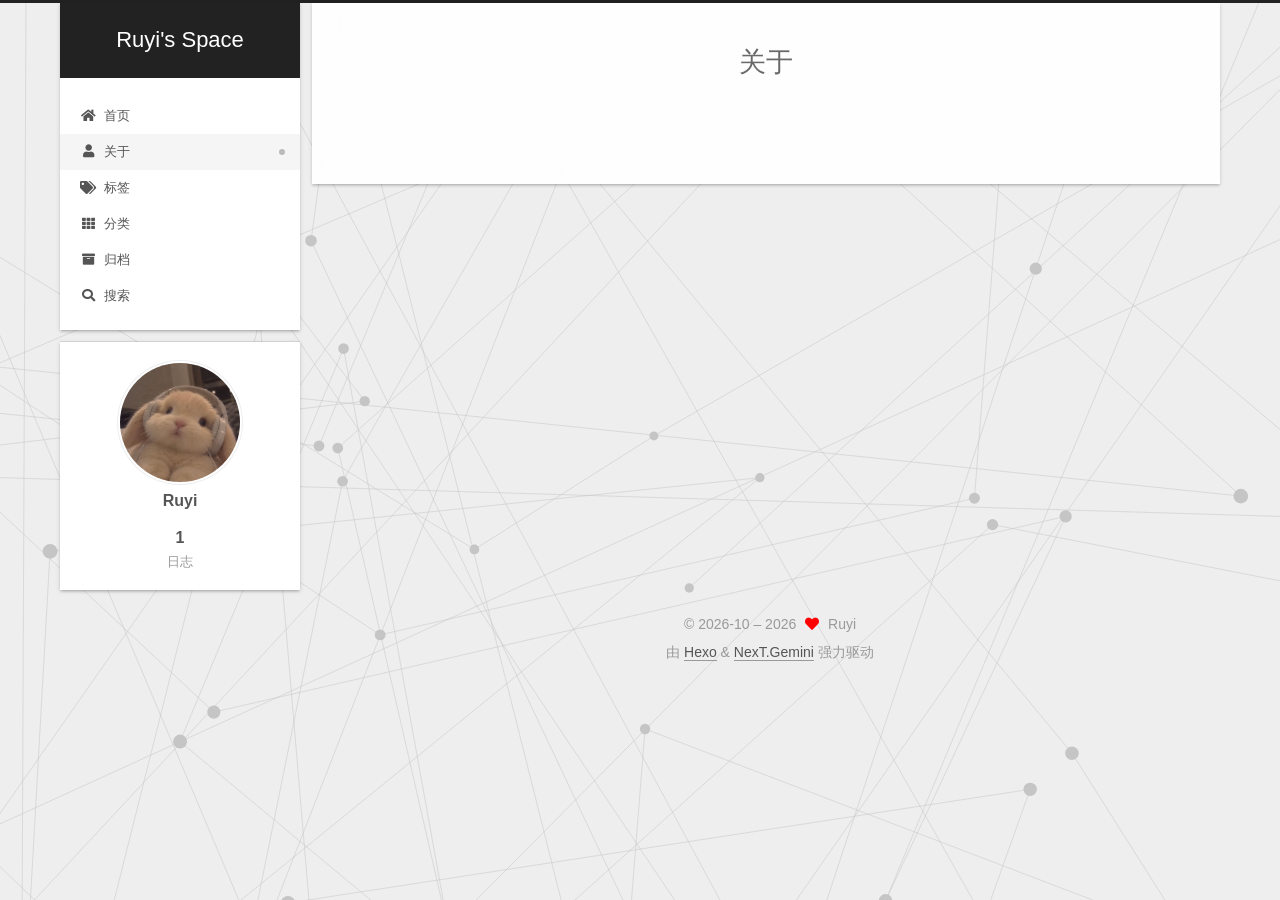
==== about/index.html @ 757ef72c "Site updated: 2026-10-14 17:31:17" ====
<!DOCTYPE html>
<html lang="zh-CN">
<head>
  <meta charset="UTF-8">
<meta name="viewport" content="width=device-width, initial-scale=1, maximum-scale=2">
<meta name="theme-color" content="#222">
<meta name="generator" content="Hexo 8.1.2">
  <link rel="apple-touch-icon" sizes="180x180" href="/images/apple-touch-icon-next.png">
  <link rel="icon" type="image/png" sizes="32x32" href="/images/favicon-32x32.png">
  <link rel="icon" type="image/png" sizes="16x16" href="/images/favicon-16x16.png">
  <link rel="mask-icon" href="/images/logo.svg" color="#222">

<link rel="stylesheet" href="/css/main.css">


<link rel="stylesheet" href="/lib/font-awesome/css/all.min.css">

<script id="hexo-configurations">
    var NexT = window.NexT || {};
    var CONFIG = {"hostname":"example.com","root":"/","scheme":"Gemini","version":"7.8.0","exturl":false,"sidebar":{"position":"left","display":"post","padding":18,"offset":12,"onmobile":false},"copycode":{"enable":false,"show_result":false,"style":null},"back2top":{"enable":true,"sidebar":false,"scrollpercent":false},"bookmark":{"enable":false,"color":"#222","save":"auto"},"fancybox":false,"mediumzoom":false,"lazyload":false,"pangu":false,"comments":{"style":"tabs","active":null,"storage":true,"lazyload":false,"nav":null},"algolia":{"hits":{"per_page":10},"labels":{"input_placeholder":"Search for Posts","hits_empty":"We didn't find any results for the search: ${query}","hits_stats":"${hits} results found in ${time} ms"}},"localsearch":{"enable":true,"trigger":"manual","top_n_per_article":1,"unescape":false,"preload":false},"motion":{"enable":true,"async":false,"transition":{"post_block":"fadeIn","post_header":"slideDownIn","post_body":"slideDownIn","coll_header":"slideLeftIn","sidebar":"slideUpIn"}},"path":"search.xml"};
  </script>

  <meta property="og:type" content="website">
<meta property="og:title" content="关于">
<meta property="og:url" content="http://example.com/about/index.html">
<meta property="og:site_name" content="Ruyi&#39;s Space">
<meta property="og:locale" content="zh_CN">
<meta property="article:published_time" content="2026-10-14T08:09:38.000Z">
<meta property="article:modified_time" content="2026-10-14T08:11:17.916Z">
<meta property="article:author" content="Ruyi">
<meta name="twitter:card" content="summary">

<link rel="canonical" href="http://example.com/about/">


<script id="page-configurations">
  // https://hexo.io/docs/variables.html
  CONFIG.page = {
    sidebar: "",
    isHome : false,
    isPost : false,
    lang   : 'zh-CN'
  };
</script>

  <title>关于 | Ruyi's Space
</title>
  






  <noscript>
  <style>
  .use-motion .brand,
  .use-motion .menu-item,
  .sidebar-inner,
  .use-motion .post-block,
  .use-motion .pagination,
  .use-motion .comments,
  .use-motion .post-header,
  .use-motion .post-body,
  .use-motion .collection-header { opacity: initial; }

  .use-motion .site-title,
  .use-motion .site-subtitle {
    opacity: initial;
    top: initial;
  }

  .use-motion .logo-line-before i { left: initial; }
  .use-motion .logo-line-after i { right: initial; }
  </style>
</noscript>

</head>

<body itemscope itemtype="http://schema.org/WebPage">
  <div class="container use-motion">
    <div class="headband"></div>

    <header class="header" itemscope itemtype="http://schema.org/WPHeader">
      <div class="header-inner"><div class="site-brand-container">
  <div class="site-nav-toggle">
    <div class="toggle" aria-label="切换导航栏">
      <span class="toggle-line toggle-line-first"></span>
      <span class="toggle-line toggle-line-middle"></span>
      <span class="toggle-line toggle-line-last"></span>
    </div>
  </div>

  <div class="site-meta">

    <a href="/" class="brand" rel="start">
      <span class="logo-line-before"><i></i></span>
      <h1 class="site-title">Ruyi's Space</h1>
      <span class="logo-line-after"><i></i></span>
    </a>
  </div>

  <div class="site-nav-right">
    <div class="toggle popup-trigger">
        <i class="fa fa-search fa-fw fa-lg"></i>
    </div>
  </div>
</div>




<nav class="site-nav">
  <ul id="menu" class="main-menu menu">
        <li class="menu-item menu-item-home">

    <a href="/" rel="section"><i class="fa fa-home fa-fw"></i>首页</a>

  </li>
        <li class="menu-item menu-item-about">

    <a href="/about/" rel="section"><i class="fa fa-user fa-fw"></i>关于</a>

  </li>
        <li class="menu-item menu-item-tags">

    <a href="/tags/" rel="section"><i class="fa fa-tags fa-fw"></i>标签</a>

  </li>
        <li class="menu-item menu-item-categories">

    <a href="/categories/" rel="section"><i class="fa fa-th fa-fw"></i>分类</a>

  </li>
        <li class="menu-item menu-item-archives">

    <a href="/archives/" rel="section"><i class="fa fa-archive fa-fw"></i>归档</a>

  </li>
      <li class="menu-item menu-item-search">
        <a role="button" class="popup-trigger"><i class="fa fa-search fa-fw"></i>搜索
        </a>
      </li>
  </ul>
</nav>



  <div class="search-pop-overlay">
    <div class="popup search-popup">
        <div class="search-header">
  <span class="search-icon">
    <i class="fa fa-search"></i>
  </span>
  <div class="search-input-container">
    <input autocomplete="off" autocapitalize="off"
           placeholder="搜索..." spellcheck="false"
           type="search" class="search-input">
  </div>
  <span class="popup-btn-close">
    <i class="fa fa-times-circle"></i>
  </span>
</div>
<div id="search-result">
  <div id="no-result">
    <i class="fa fa-spinner fa-pulse fa-5x fa-fw"></i>
  </div>
</div>

    </div>
  </div>

</div>
    </header>

    
  <div class="back-to-top">
    <i class="fa fa-arrow-up"></i>
    <span>0%</span>
  </div>


    <main class="main">
      <div class="main-inner">
        <div class="content-wrap">
          
  
  

          <div class="content page posts-expand">
            

    
    
    
    <div class="post-block" lang="zh-CN">
      <header class="post-header">

<h1 class="post-title" itemprop="name headline">关于
</h1>

<div class="post-meta">
  

</div>

</header>

      
      
      
      <div class="post-body">
          
      </div>
      
      
      
    </div>
    

    
    
    


          </div>
          

<script>
  window.addEventListener('tabs:register', () => {
    let { activeClass } = CONFIG.comments;
    if (CONFIG.comments.storage) {
      activeClass = localStorage.getItem('comments_active') || activeClass;
    }
    if (activeClass) {
      let activeTab = document.querySelector(`a[href="#comment-${activeClass}"]`);
      if (activeTab) {
        activeTab.click();
      }
    }
  });
  if (CONFIG.comments.storage) {
    window.addEventListener('tabs:click', event => {
      if (!event.target.matches('.tabs-comment .tab-content .tab-pane')) return;
      let commentClass = event.target.classList[1];
      localStorage.setItem('comments_active', commentClass);
    });
  }
</script>

        </div>
          
  
  <div class="toggle sidebar-toggle">
    <span class="toggle-line toggle-line-first"></span>
    <span class="toggle-line toggle-line-middle"></span>
    <span class="toggle-line toggle-line-last"></span>
  </div>

  <aside class="sidebar">
    <div class="sidebar-inner">

      <ul class="sidebar-nav motion-element">
        <li class="sidebar-nav-toc">
          文章目录
        </li>
        <li class="sidebar-nav-overview">
          站点概览
        </li>
      </ul>

      <!--noindex-->
      <div class="post-toc-wrap sidebar-panel">
      </div>
      <!--/noindex-->

      <div class="site-overview-wrap sidebar-panel">
        <div class="site-author motion-element" itemprop="author" itemscope itemtype="http://schema.org/Person">
    <img class="site-author-image" itemprop="image" alt="Ruyi"
      src="/images/avatar.png">
  <p class="site-author-name" itemprop="name">Ruyi</p>
  <div class="site-description" itemprop="description"></div>
</div>
<div class="site-state-wrap motion-element">
  <nav class="site-state">
      <div class="site-state-item site-state-posts">
          <a href="/archives/">
        
          <span class="site-state-item-count">1</span>
          <span class="site-state-item-name">日志</span>
        </a>
      </div>
  </nav>
</div>



      </div>

    </div>
  </aside>
  <div id="sidebar-dimmer"></div>


      </div>
    </main>

    <footer class="footer">
      <div class="footer-inner">
        

        

<div class="copyright">
  
  &copy; 2026-10 – 
  <span itemprop="copyrightYear">2026</span>
  <span class="with-love">
    <i class="fa fa-heart"></i>
  </span>
  <span class="author" itemprop="copyrightHolder">Ruyi</span>
</div>
  <div class="powered-by">由 <a href="https://hexo.io/" class="theme-link" rel="noopener" target="_blank">Hexo</a> & <a href="https://theme-next.org/" class="theme-link" rel="noopener" target="_blank">NexT.Gemini</a> 强力驱动
  </div>

        








      </div>
    </footer>
  </div>

  
  <script src="/lib/anime.min.js"></script>
  <script src="/lib/velocity/velocity.min.js"></script>
  <script src="/lib/velocity/velocity.ui.min.js"></script>

<script src="/js/utils.js"></script>

<script src="/js/motion.js"></script>


<script src="/js/schemes/pisces.js"></script>


<script src="/js/next-boot.js"></script>


  <script defer src="/lib/three/three.min.js"></script>
    <script defer src="/lib/three/canvas_lines.min.js"></script>


  




  
<script src="/js/local-search.js"></script>













  

  

</body>
</html>
---- css/main.css ----
:root {
  --body-bg-color: #eee;
  --content-bg-color: #fff;
  --card-bg-color: #f5f5f5;
  --text-color: #555;
  --blockquote-color: #666;
  --link-color: #555;
  --link-hover-color: #222;
  --brand-color: #fff;
  --brand-hover-color: #fff;
  --table-row-odd-bg-color: #f9f9f9;
  --table-row-hover-bg-color: #f5f5f5;
  --menu-item-bg-color: #f5f5f5;
  --btn-default-bg: #fff;
  --btn-default-color: #555;
  --btn-default-border-color: #555;
  --btn-default-hover-bg: #222;
  --btn-default-hover-color: #fff;
  --btn-default-hover-border-color: #222;
}
html {
  line-height: 1.15; /* 1 */
  -webkit-text-size-adjust: 100%; /* 2 */
}
body {
  margin: 0;
}
main {
  display: block;
}
h1 {
  font-size: 2em;
  margin: 0.67em 0;
}
hr {
  box-sizing: content-box; /* 1 */
  height: 0; /* 1 */
  overflow: visible; /* 2 */
}
pre {
  font-family: monospace, monospace; /* 1 */
  font-size: 1em; /* 2 */
}
a {
  background: transparent;
}
abbr[title] {
  border-bottom: none; /* 1 */
  text-decoration: underline; /* 2 */
  text-decoration: underline dotted; /* 2 */
}
b,
strong {
  font-weight: bolder;
}
code,
kbd,
samp {
  font-family: monospace, monospace; /* 1 */
  font-size: 1em; /* 2 */
}
small {
  font-size: 80%;
}
sub,
sup {
  font-size: 75%;
  line-height: 0;
  position: relative;
  vertical-align: baseline;
}
sub {
  bottom: -0.25em;
}
sup {
  top: -0.5em;
}
img {
  border-style: none;
}
button,
input,
optgroup,
select,
textarea {
  font-family: inherit; /* 1 */
  font-size: 100%; /* 1 */
  line-height: 1.15; /* 1 */
  margin: 0; /* 2 */
}
button,
input {
/* 1 */
  overflow: visible;
}
button,
select {
/* 1 */
  text-transform: none;
}
button,
[type='button'],
[type='reset'],
[type='submit'] {
  -webkit-appearance: button;
}
button::-moz-focus-inner,
[type='button']::-moz-focus-inner,
[type='reset']::-moz-focus-inner,
[type='submit']::-moz-focus-inner {
  border-style: none;
  padding: 0;
}
button:-moz-focusring,
[type='button']:-moz-focusring,
[type='reset']:-moz-focusring,
[type='submit']:-moz-focusring {
  outline: 1px dotted ButtonText;
}
fieldset {
  padding: 0.35em 0.75em 0.625em;
}
legend {
  box-sizing: border-box; /* 1 */
  color: inherit; /* 2 */
  display: table; /* 1 */
  max-width: 100%; /* 1 */
  padding: 0; /* 3 */
  white-space: normal; /* 1 */
}
progress {
  vertical-align: baseline;
}
textarea {
  overflow: auto;
}
[type='checkbox'],
[type='radio'] {
  box-sizing: border-box; /* 1 */
  padding: 0; /* 2 */
}
[type='number']::-webkit-inner-spin-button,
[type='number']::-webkit-outer-spin-button {
  height: auto;
}
[type='search'] {
  outline-offset: -2px; /* 2 */
  -webkit-appearance: textfield; /* 1 */
}
[type='search']::-webkit-search-decoration {
  -webkit-appearance: none;
}
::-webkit-file-upload-button {
  font: inherit; /* 2 */
  -webkit-appearance: button; /* 1 */
}
details {
  display: block;
}
summary {
  display: list-item;
}
template {
  display: none;
}
[hidden] {
  display: none;
}
::selection {
  background: #262a30;
  color: #eee;
}
html,
body {
  height: 100%;
}
body {
  background: var(--body-bg-color);
  color: var(--text-color);
  font-family: 'Lato', "PingFang SC", "Microsoft YaHei", sans-serif;
  font-size: 1em;
  line-height: 2;
}
@media (max-width: 991px) {
  body {
    padding-left: 0 !important;
    padding-right: 0 !important;
  }
}
h1,
h2,
h3,
h4,
h5,
h6 {
  font-family: 'Lato', "PingFang SC", "Microsoft YaHei", sans-serif;
  font-weight: bold;
  line-height: 1.5;
  margin: 20px 0 15px;
}
h1 {
  font-size: 1.5em;
}
h2 {
  font-size: 1.375em;
}
h3 {
  font-size: 1.25em;
}
h4 {
  font-size: 1.125em;
}
h5 {
  font-size: 1em;
}
h6 {
  font-size: 0.875em;
}
p {
  margin: 0 0 20px 0;
}
a,
span.exturl {
  border-bottom: 1px solid #999;
  color: var(--link-color);
  outline: 0;
  text-decoration: none;
  overflow-wrap: break-word;
  word-wrap: break-word;
  cursor: pointer;
}
a:hover,
span.exturl:hover {
  border-bottom-color: var(--link-hover-color);
  color: var(--link-hover-color);
}
iframe,
img,
video {
  display: block;
  margin-left: auto;
  margin-right: auto;
  max-width: 100%;
}
hr {
  background-image: repeating-linear-gradient(-45deg, #ddd, #ddd 4px, transparent 4px, transparent 8px);
  border: 0;
  height: 3px;
  margin: 40px 0;
}
blockquote {
  border-left: 4px solid #ddd;
  color: var(--blockquote-color);
  margin: 0;
  padding: 0 15px;
}
blockquote cite::before {
  content: '-';
  padding: 0 5px;
}
dt {
  font-weight: bold;
}
dd {
  margin: 0;
  padding: 0;
}
kbd {
  background-color: #f5f5f5;
  background-image: linear-gradient(#eee, #fff, #eee);
  border: 1px solid #ccc;
  border-radius: 0.2em;
  box-shadow: 0.1em 0.1em 0.2em rgba(0,0,0,0.1);
  color: #555;
  font-family: inherit;
  padding: 0.1em 0.3em;
  white-space: nowrap;
}
.table-container {
  overflow: auto;
}
table {
  border-collapse: collapse;
  border-spacing: 0;
  font-size: 0.875em;
  margin: 0 0 20px 0;
  width: 100%;
}
tbody tr:nth-of-type(odd) {
  background: var(--table-row-odd-bg-color);
}
tbody tr:hover {
  background: var(--table-row-hover-bg-color);
}
caption,
th,
td {
  font-weight: normal;
  padding: 8px;
  vertical-align: middle;
}
th,
td {
  border: 1px solid #ddd;
  border-bottom: 3px solid #ddd;
}
th {
  font-weight: 700;
  padding-bottom: 10px;
}
td {
  border-bottom-width: 1px;
}
.btn {
  background: var(--btn-default-bg);
  border: 2px solid var(--btn-default-border-color);
  border-radius: 2px;
  color: var(--btn-default-color);
  display: inline-block;
  font-size: 0.875em;
  line-height: 2;
  padding: 0 20px;
  text-decoration: none;
  transition-property: background-color;
  transition-delay: 0s;
  transition-duration: 0.2s;
  transition-timing-function: ease-in-out;
}
.btn:hover {
  background: var(--btn-default-hover-bg);
  border-color: var(--btn-default-hover-border-color);
  color: var(--btn-default-hover-color);
}
.btn + .btn {
  margin: 0 0 8px 8px;
}
.btn .fa-fw {
  text-align: left;
  width: 1.285714285714286em;
}
.toggle {
  line-height: 0;
}
.toggle .toggle-line {
  background: #fff;
  display: inline-block;
  height: 2px;
  left: 0;
  position: relative;
  top: 0;
  transition: all 0.4s;
  vertical-align: top;
  width: 100%;
}
.toggle .toggle-line:not(:first-child) {
  margin-top: 3px;
}
.toggle.toggle-arrow .toggle-line-first {
  left: 50%;
  top: 2px;
  transform: rotate(45deg);
  width: 50%;
}
.toggle.toggle-arrow .toggle-line-middle {
  left: 2px;
  width: 90%;
}
.toggle.toggle-arrow .toggle-line-last {
  left: 50%;
  top: -2px;
  transform: rotate(-45deg);
  width: 50%;
}
.toggle.toggle-close .toggle-line-first {
  transform: rotate(-45deg);
  top: 5px;
}
.toggle.toggle-close .toggle-line-middle {
  opacity: 0;
}
.toggle.toggle-close .toggle-line-last {
  transform: rotate(45deg);
  top: -5px;
}
.highlight,
pre {
  background: #f7f7f7;
  color: #4d4d4c;
  line-height: 1.6;
  margin: 0 auto 20px;
}
pre,
code {
  font-family: consolas, Menlo, monospace, "PingFang SC", "Microsoft YaHei";
}
code {
  background: #eee;
  border-radius: 3px;
  color: #555;
  padding: 2px 4px;
  overflow-wrap: break-word;
  word-wrap: break-word;
}
.highlight *::selection {
  background: #d6d6d6;
}
.highlight pre {
  border: 0;
  margin: 0;
  padding: 10px 0;
}
.highlight table {
  border: 0;
  margin: 0;
  width: auto;
}
.highlight td {
  border: 0;
  padding: 0;
}
.highlight figcaption {
  background: #eff2f3;
  color: #4d4d4c;
  display: flex;
  font-size: 0.875em;
  justify-content: space-between;
  line-height: 1.2;
  padding: 0.5em;
}
.highlight figcaption a {
  color: #4d4d4c;
}
.highlight figcaption a:hover {
  border-bottom-color: #4d4d4c;
}
.highlight .gutter {
  -moz-user-select: none;
  -ms-user-select: none;
  -webkit-user-select: none;
  user-select: none;
}
.highlight .gutter pre {
  background: #eff2f3;
  color: #869194;
  padding-left: 10px;
  padding-right: 10px;
  text-align: right;
}
.highlight .code pre {
  background: #f7f7f7;
  padding-left: 10px;
  width: 100%;
}
.gist table {
  width: auto;
}
.gist table td {
  border: 0;
}
pre {
  overflow: auto;
  padding: 10px;
}
pre code {
  background: none;
  color: #4d4d4c;
  font-size: 0.875em;
  padding: 0;
  text-shadow: none;
}
pre .deletion {
  background: #fdd;
}
pre .addition {
  background: #dfd;
}
pre .meta {
  color: #eab700;
  -moz-user-select: none;
  -ms-user-select: none;
  -webkit-user-select: none;
  user-select: none;
}
pre .comment {
  color: #8e908c;
}
pre .variable,
pre .attribute,
pre .tag,
pre .name,
pre .regexp,
pre .ruby .constant,
pre .xml .tag .title,
pre .xml .pi,
pre .xml .doctype,
pre .html .doctype,
pre .css .id,
pre .css .class,
pre .css .pseudo {
  color: #c82829;
}
pre .number,
pre .preprocessor,
pre .built_in,
pre .builtin-name,
pre .literal,
pre .params,
pre .constant,
pre .command {
  color: #f5871f;
}
pre .ruby .class .title,
pre .css .rules .attribute,
pre .string,
pre .symbol,
pre .value,
pre .inheritance,
pre .header,
pre .ruby .symbol,
pre .xml .cdata,
pre .special,
pre .formula {
  color: #718c00;
}
pre .title,
pre .css .hexcolor {
  color: #3e999f;
}
pre .function,
pre .python .decorator,
pre .python .title,
pre .ruby .function .title,
pre .ruby .title .keyword,
pre .perl .sub,
pre .javascript .title,
pre .coffeescript .title {
  color: #4271ae;
}
pre .keyword,
pre .javascript .function {
  color: #8959a8;
}
.blockquote-center {
  border-left: none;
  margin: 40px 0;
  padding: 0;
  position: relative;
  text-align: center;
}
.blockquote-center .fa {
  display: block;
  opacity: 0.6;
  position: absolute;
  width: 100%;
}
.blockquote-center .fa-quote-left {
  border-top: 1px solid #ccc;
  text-align: left;
  top: -20px;
}
.blockquote-center .fa-quote-right {
  border-bottom: 1px solid #ccc;
  text-align: right;
  bottom: -20px;
}
.blockquote-center p,
.blockquote-center div {
  text-align: center;
}
.post-body .group-picture img {
  margin: 0 auto;
  padding: 0 3px;
}
.group-picture-row {
  margin-bottom: 6px;
  overflow: hidden;
}
.group-picture-column {
  float: left;
  margin-bottom: 10px;
}
.post-body .label {
  color: #555;
  display: inline;
  padding: 0 2px;
}
.post-body .label.default {
  background: #f0f0f0;
}
.post-body .label.primary {
  background: #efe6f7;
}
.post-body .label.info {
  background: #e5f2f8;
}
.post-body .label.success {
  background: #e7f4e9;
}
.post-body .label.warning {
  background: #fcf6e1;
}
.post-body .label.danger {
  background: #fae8eb;
}
.post-body .tabs {
  margin-bottom: 20px;
}
.post-body .tabs,
.tabs-comment {
  display: block;
  padding-top: 10px;
  position: relative;
}
.post-body .tabs ul.nav-tabs,
.tabs-comment ul.nav-tabs {
  display: flex;
  flex-wrap: wrap;
  margin: 0;
  margin-bottom: -1px;
  padding: 0;
}
@media (max-width: 413px) {
  .post-body .tabs ul.nav-tabs,
  .tabs-comment ul.nav-tabs {
    display: block;
    margin-bottom: 5px;
  }
}
.post-body .tabs ul.nav-tabs li.tab,
.tabs-comment ul.nav-tabs li.tab {
  border-bottom: 1px solid #ddd;
  border-left: 1px solid transparent;
  border-right: 1px solid transparent;
  border-top: 3px solid transparent;
  flex-grow: 1;
  list-style-type: none;
  border-radius: 0 0 0 0;
}
@media (max-width: 413px) {
  .post-body .tabs ul.nav-tabs li.tab,
  .tabs-comment ul.nav-tabs li.tab {
    border-bottom: 1px solid transparent;
    border-left: 3px solid transparent;
    border-right: 1px solid transparent;
    border-top: 1px solid transparent;
  }
}
@media (max-width: 413px) {
  .post-body .tabs ul.nav-tabs li.tab,
  .tabs-comment ul.nav-tabs li.tab {
    border-radius: 0;
  }
}
.post-body .tabs ul.nav-tabs li.tab a,
.tabs-comment ul.nav-tabs li.tab a {
  border-bottom: initial;
  display: block;
  line-height: 1.8;
  outline: 0;
  padding: 0.25em 0.75em;
  text-align: center;
  transition-delay: 0s;
  transition-duration: 0.2s;
  transition-timing-function: ease-out;
}
.post-body .tabs ul.nav-tabs li.tab a i,
.tabs-comment ul.nav-tabs li.tab a i {
  width: 1.285714285714286em;
}
.post-body .tabs ul.nav-tabs li.tab.active,
.tabs-comment ul.nav-tabs li.tab.active {
  border-bottom: 1px solid transparent;
  border-left: 1px solid #ddd;
  border-right: 1px solid #ddd;
  border-top: 3px solid #fc6423;
}
@media (max-width: 413px) {
  .post-body .tabs ul.nav-tabs li.tab.active,
  .tabs-comment ul.nav-tabs li.tab.active {
    border-bottom: 1px solid #ddd;
    border-left: 3px solid #fc6423;
    border-right: 1px solid #ddd;
    border-top: 1px solid #ddd;
  }
}
.post-body .tabs ul.nav-tabs li.tab.active a,
.tabs-comment ul.nav-tabs li.tab.active a {
  color: var(--link-color);
  cursor: default;
}
.post-body .tabs .tab-content .tab-pane,
.tabs-comment .tab-content .tab-pane {
  border: 1px solid #ddd;
  border-top: 0;
  padding: 20px 20px 0 20px;
  border-radius: 0;
}
.post-body .tabs .tab-content .tab-pane:not(.active),
.tabs-comment .tab-content .tab-pane:not(.active) {
  display: none;
}
.post-body .tabs .tab-content .tab-pane.active,
.tabs-comment .tab-content .tab-pane.active {
  display: block;
}
.post-body .tabs .tab-content .tab-pane.active:nth-of-type(1),
.tabs-comment .tab-content .tab-pane.active:nth-of-type(1) {
  border-radius: 0 0 0 0;
}
@media (max-width: 413px) {
  .post-body .tabs .tab-content .tab-pane.active:nth-of-type(1),
  .tabs-comment .tab-content .tab-pane.active:nth-of-type(1) {
    border-radius: 0;
  }
}
.post-body .note {
  border-radius: 3px;
  margin-bottom: 20px;
  padding: 1em;
  position: relative;
  border: 1px solid #eee;
  border-left-width: 5px;
}
.post-body .note h2,
.post-body .note h3,
.post-body .note h4,
.post-body .note h5,
.post-body .note h6 {
  margin-top: 0;
  border-bottom: initial;
  margin-bottom: 0;
  padding-top: 0;
}
.post-body .note p:first-child,
.post-body .note ul:first-child,
.post-body .note ol:first-child,
.post-body .note table:first-child,
.post-body .note pre:first-child,
.post-body .note blockquote:first-child,
.post-body .note img:first-child {
  margin-top: 0;
}
.post-body .note p:last-child,
.post-body .note ul:last-child,
.post-body .note ol:last-child,
.post-body .note table:last-child,
.post-body .note pre:last-child,
.post-body .note blockquote:last-child,
.post-body .note img:last-child {
  margin-bottom: 0;
}
.post-body .note.default {
  border-left-color: #777;
}
.post-body .note.default h2,
.post-body .note.default h3,
.post-body .note.default h4,
.post-body .note.default h5,
.post-body .note.default h6 {
  color: #777;
}
.post-body .note.primary {
  border-left-color: #6f42c1;
}
.post-body .note.primary h2,
.post-body .note.primary h3,
.post-body .note.primary h4,
.post-body .note.primary h5,
.post-body .note.primary h6 {
  color: #6f42c1;
}
.post-body .note.info {
  border-left-color: #428bca;
}
.post-body .note.info h2,
.post-body .note.info h3,
.post-body .note.info h4,
.post-body .note.info h5,
.post-body .note.info h6 {
  color: #428bca;
}
.post-body .note.success {
  border-left-color: #5cb85c;
}
.post-body .note.success h2,
.post-body .note.success h3,
.post-body .note.success h4,
.post-body .note.success h5,
.post-body .note.success h6 {
  color: #5cb85c;
}
.post-body .note.warning {
  border-left-color: #f0ad4e;
}
.post-body .note.warning h2,
.post-body .note.warning h3,
.post-body .note.warning h4,
.post-body .note.warning h5,
.post-body .note.warning h6 {
  color: #f0ad4e;
}
.post-body .note.danger {
  border-left-color: #d9534f;
}
.post-body .note.danger h2,
.post-body .note.danger h3,
.post-body .note.danger h4,
.post-body .note.danger h5,
.post-body .note.danger h6 {
  color: #d9534f;
}
.pagination .prev,
.pagination .next,
.pagination .page-number,
.pagination .space {
  display: inline-block;
  margin: 0 10px;
  padding: 0 11px;
  position: relative;
  top: -1px;
}
@media (max-width: 767px) {
  .pagination .prev,
  .pagination .next,
  .pagination .page-number,
  .pagination .space {
    margin: 0 5px;
  }
}
.pagination {
  border-top: 1px solid #eee;
  margin: 120px 0 0;
  text-align: center;
}
.pagination .prev,
.pagination .next,
.pagination .page-number {
  border-bottom: 0;
  border-top: 1px solid #eee;
  transition-property: border-color;
  transition-delay: 0s;
  transition-duration: 0.2s;
  transition-timing-function: ease-in-out;
}
.pagination .prev:hover,
.pagination .next:hover,
.pagination .page-number:hover {
  border-top-color: #222;
}
.pagination .space {
  margin: 0;
  padding: 0;
}
.pagination .prev {
  margin-left: 0;
}
.pagination .next {
  margin-right: 0;
}
.pagination .page-number.current {
  background: #ccc;
  border-top-color: #ccc;
  color: #fff;
}
@media (max-width: 767px) {
  .pagination {
    border-top: none;
  }
  .pagination .prev,
  .pagination .next,
  .pagination .page-number {
    border-bottom: 1px solid #eee;
    border-top: 0;
    margin-bottom: 10px;
    padding: 0 10px;
  }
  .pagination .prev:hover,
  .pagination .next:hover,
  .pagination .page-number:hover {
    border-bottom-color: #222;
  }
}
.comments {
  margin-top: 60px;
  overflow: hidden;
}
.comment-button-group {
  display: flex;
  flex-wrap: wrap-reverse;
  justify-content: center;
  margin: 1em 0;
}
.comment-button-group .comment-button {
  margin: 0.1em 0.2em;
}
.comment-button-group .comment-button.active {
  background: var(--btn-default-hover-bg);
  border-color: var(--btn-default-hover-border-color);
  color: var(--btn-default-hover-color);
}
.comment-position {
  display: none;
}
.comment-position.active {
  display: block;
}
.tabs-comment {
  background: var(--content-bg-color);
  margin-top: 4em;
  padding-top: 0;
}
.tabs-comment .comments {
  border: 0;
  box-shadow: none;
  margin-top: 0;
  padding-top: 0;
}
.container {
  min-height: 100%;
  position: relative;
}
.main-inner {
  margin: 0 auto;
  width: calc(100% - 20px);
}
@media (min-width: 1200px) {
  .main-inner {
    width: 1160px;
  }
}
@media (min-width: 1600px) {
  .main-inner {
    width: 73%;
  }
}
@media (max-width: 767px) {
  .content-wrap {
    padding: 0 20px;
  }
}
.header {
  background: transparent;
}
.header-inner {
  margin: 0 auto;
  width: calc(100% - 20px);
}
@media (min-width: 1200px) {
  .header-inner {
    width: 1160px;
  }
}
@media (min-width: 1600px) {
  .header-inner {
    width: 73%;
  }
}
.site-brand-container {
  display: flex;
  flex-shrink: 0;
  padding: 0 10px;
}
.headband {
  background: #222;
  height: 3px;
}
.site-meta {
  flex-grow: 1;
  text-align: center;
}
@media (max-width: 767px) {
  .site-meta {
    text-align: center;
  }
}
.brand {
  border-bottom: none;
  color: var(--brand-color);
  display: inline-block;
  line-height: 1.375em;
  padding: 0 40px;
  position: relative;
}
.brand:hover {
  color: var(--brand-hover-color);
}
.site-title {
  font-family: 'Lato', "PingFang SC", "Microsoft YaHei", sans-serif;
  font-size: 1.375em;
  font-weight: normal;
  margin: 0;
}
.site-subtitle {
  color: #ddd;
  font-size: 0.8125em;
  margin: 10px 0;
}
.use-motion .brand {
  opacity: 0;
}
.use-motion .site-title,
.use-motion .site-subtitle,
.use-motion .custom-logo-image {
  opacity: 0;
  position: relative;
  top: -10px;
}
.site-nav-toggle,
.site-nav-right {
  display: none;
}
@media (max-width: 767px) {
  .site-nav-toggle,
  .site-nav-right {
    display: flex;
    flex-direction: column;
    justify-content: center;
  }
}
.site-nav-toggle .toggle,
.site-nav-right .toggle {
  color: var(--text-color);
  padding: 10px;
  width: 22px;
}
.site-nav-toggle .toggle .toggle-line,
.site-nav-right .toggle .toggle-line {
  background: var(--text-color);
  border-radius: 1px;
}
.site-nav {
  display: block;
}
@media (max-width: 767px) {
  .site-nav {
    clear: both;
    display: none;
  }
}
.site-nav.site-nav-on {
  display: block;
}
.menu {
  margin-top: 20px;
  padding-left: 0;
  text-align: center;
}
.menu-item {
  display: inline-block;
  list-style: none;
  margin: 0 10px;
}
@media (max-width: 767px) {
  .menu-item {
    display: block;
    margin-top: 10px;
  }
  .menu-item.menu-item-search {
    display: none;
  }
}
.menu-item a,
.menu-item span.exturl {
  border-bottom: 0;
  display: block;
  font-size: 0.8125em;
  transition-property: border-color;
  transition-delay: 0s;
  transition-duration: 0.2s;
  transition-timing-function: ease-in-out;
}
@media (hover: none) {
  .menu-item a:hover,
  .menu-item span.exturl:hover {
    border-bottom-color: transparent !important;
  }
}
.menu-item .fa,
.menu-item .fab,
.menu-item .far,
.menu-item .fas {
  margin-right: 8px;
}
.menu-item .badge {
  display: inline-block;
  font-weight: bold;
  line-height: 1;
  margin-left: 0.35em;
  margin-top: 0.35em;
  text-align: center;
  white-space: nowrap;
}
@media (max-width: 767px) {
  .menu-item .badge {
    float: right;
    margin-left: 0;
  }
}
.menu-item-active a,
.menu .menu-item a:hover,
.menu .menu-item span.exturl:hover {
  background: var(--menu-item-bg-color);
}
.use-motion .menu-item {
  opacity: 0;
}
.sidebar {
  background: #222;
  bottom: 0;
  box-shadow: inset 0 2px 6px #000;
  position: fixed;
  top: 0;
}
@media (max-width: 991px) {
  .sidebar {
    display: none;
  }
}
.sidebar-inner {
  color: #999;
  padding: 18px 10px;
  text-align: center;
}
.cc-license {
  margin-top: 10px;
  text-align: center;
}
.cc-license .cc-opacity {
  border-bottom: none;
  opacity: 0.7;
}
.cc-license .cc-opacity:hover {
  opacity: 0.9;
}
.cc-license img {
  display: inline-block;
}
.site-author-image {
  border: 1px solid #eee;
  display: block;
  margin: 0 auto;
  max-width: 120px;
  padding: 2px;
  border-radius: 50%;
}
.site-author-name {
  color: var(--text-color);
  font-weight: 600;
  margin: 0;
  text-align: center;
}
.site-description {
  color: #999;
  font-size: 0.8125em;
  margin-top: 0;
  text-align: center;
}
.links-of-author {
  margin-top: 15px;
}
.links-of-author a,
.links-of-author span.exturl {
  border-bottom-color: #555;
  display: inline-block;
  font-size: 0.8125em;
  margin-bottom: 10px;
  margin-right: 10px;
  vertical-align: middle;
}
.links-of-author a::before,
.links-of-author span.exturl::before {
  background: #8bd2cb;
  border-radius: 50%;
  content: ' ';
  display: inline-block;
  height: 4px;
  margin-right: 3px;
  vertical-align: middle;
  width: 4px;
}
.sidebar-button {
  margin-top: 15px;
}
.sidebar-button a {
  border: 1px solid #fc6423;
  border-radius: 4px;
  color: #fc6423;
  display: inline-block;
  padding: 0 15px;
}
.sidebar-button a .fa,
.sidebar-button a .fab,
.sidebar-button a .far,
.sidebar-button a .fas {
  margin-right: 5px;
}
.sidebar-button a:hover {
  background: #fc6423;
  border: 1px solid #fc6423;
  color: #fff;
}
.sidebar-button a:hover .fa,
.sidebar-button a:hover .fab,
.sidebar-button a:hover .far,
.sidebar-button a:hover .fas {
  color: #fff;
}
.links-of-blogroll {
  font-size: 0.8125em;
  margin-top: 10px;
}
.links-of-blogroll-title {
  font-size: 0.875em;
  font-weight: 600;
  margin-top: 0;
}
.links-of-blogroll-list {
  list-style: none;
  margin: 0;
  padding: 0;
}
#sidebar-dimmer {
  display: none;
}
@media (max-width: 767px) {
  #sidebar-dimmer {
    background: #000;
    display: block;
    height: 100%;
    left: 100%;
    opacity: 0;
    position: fixed;
    top: 0;
    width: 100%;
    z-index: 1100;
  }
  .sidebar-active + #sidebar-dimmer {
    opacity: 0.7;
    transform: translateX(-100%);
    transition: opacity 0.5s;
  }
}
.sidebar-nav {
  margin: 0;
  padding-bottom: 20px;
  padding-left: 0;
}
.sidebar-nav li {
  border-bottom: 1px solid transparent;
  color: var(--text-color);
  cursor: pointer;
  display: inline-block;
  font-size: 0.875em;
}
.sidebar-nav li.sidebar-nav-overview {
  margin-left: 10px;
}
.sidebar-nav li:hover {
  color: #fc6423;
}
.sidebar-nav .sidebar-nav-active {
  border-bottom-color: #fc6423;
  color: #fc6423;
}
.sidebar-nav .sidebar-nav-active:hover {
  color: #fc6423;
}
.sidebar-panel {
  display: none;
  overflow-x: hidden;
  overflow-y: auto;
}
.sidebar-panel-active {
  display: block;
}
.sidebar-toggle {
  background: #222;
  bottom: 45px;
  cursor: pointer;
  height: 14px;
  left: 30px;
  padding: 5px;
  position: fixed;
  width: 14px;
  z-index: 1300;
}
@media (max-width: 991px) {
  .sidebar-toggle {
    left: 20px;
    opacity: 0.8;
    display: none;
  }
}
.sidebar-toggle:hover .toggle-line {
  background: #fc6423;
}
.post-toc {
  font-size: 0.875em;
}
.post-toc ol {
  list-style: none;
  margin: 0;
  padding: 0 2px 5px 10px;
  text-align: left;
}
.post-toc ol > ol {
  padding-left: 0;
}
.post-toc ol a {
  transition-property: all;
  transition-delay: 0s;
  transition-duration: 0.2s;
  transition-timing-function: ease-in-out;
}
.post-toc .nav-item {
  line-height: 1.8;
  overflow: hidden;
  text-overflow: ellipsis;
  white-space: nowrap;
}
.post-toc .nav .nav-child {
  display: none;
}
.post-toc .nav .active > .nav-child {
  display: block;
}
.post-toc .nav .active-current > .nav-child {
  display: block;
}
.post-toc .nav .active-current > .nav-child > .nav-item {
  display: block;
}
.post-toc .nav .active > a {
  border-bottom-color: #fc6423;
  color: #fc6423;
}
.post-toc .nav .active-current > a {
  color: #fc6423;
}
.post-toc .nav .active-current > a:hover {
  color: #fc6423;
}
.site-state {
  display: flex;
  justify-content: center;
  line-height: 1.4;
  margin-top: 10px;
  overflow: hidden;
  text-align: center;
  white-space: nowrap;
}
.site-state-item {
  padding: 0 15px;
}
.site-state-item:not(:first-child) {
  border-left: 1px solid #eee;
}
.site-state-item a {
  border-bottom: none;
}
.site-state-item-count {
  display: block;
  font-size: 1em;
  font-weight: 600;
  text-align: center;
}
.site-state-item-name {
  color: #999;
  font-size: 0.8125em;
}
.footer {
  color: #999;
  font-size: 0.875em;
  padding: 20px 0;
}
.footer.footer-fixed {
  bottom: 0;
  left: 0;
  position: absolute;
  right: 0;
}
.footer-inner {
  box-sizing: border-box;
  margin: 0 auto;
  text-align: center;
  width: calc(100% - 20px);
}
@media (min-width: 1200px) {
  .footer-inner {
    width: 1160px;
  }
}
@media (min-width: 1600px) {
  .footer-inner {
    width: 73%;
  }
}
.languages {
  display: inline-block;
  font-size: 1.125em;
  position: relative;
}
.languages .lang-select-label span {
  margin: 0 0.5em;
}
.languages .lang-select {
  height: 100%;
  left: 0;
  opacity: 0;
  position: absolute;
  top: 0;
  width: 100%;
}
.with-love {
  color: #ff0000;
  display: inline-block;
  margin: 0 5px;
}
.powered-by,
.theme-info {
  display: inline-block;
}
@-moz-keyframes iconAnimate {
  0%, 100% {
    transform: scale(1);
  }
  10%, 30% {
    transform: scale(0.9);
  }
  20%, 40%, 60%, 80% {
    transform: scale(1.1);
  }
  50%, 70% {
    transform: scale(1.1);
  }
}
@-webkit-keyframes iconAnimate {
  0%, 100% {
    transform: scale(1);
  }
  10%, 30% {
    transform: scale(0.9);
  }
  20%, 40%, 60%, 80% {
    transform: scale(1.1);
  }
  50%, 70% {
    transform: scale(1.1);
  }
}
@-o-keyframes iconAnimate {
  0%, 100% {
    transform: scale(1);
  }
  10%, 30% {
    transform: scale(0.9);
  }
  20%, 40%, 60%, 80% {
    transform: scale(1.1);
  }
  50%, 70% {
    transform: scale(1.1);
  }
}
@keyframes iconAnimate {
  0%, 100% {
    transform: scale(1);
  }
  10%, 30% {
    transform: scale(0.9);
  }
  20%, 40%, 60%, 80% {
    transform: scale(1.1);
  }
  50%, 70% {
    transform: scale(1.1);
  }
}
.back-to-top {
  font-size: 12px;
  text-align: center;
  transition-delay: 0s;
  transition-duration: 0.2s;
  transition-timing-function: ease-in-out;
}
.back-to-top {
  background: #222;
  bottom: -100px;
  box-sizing: border-box;
  color: #fff;
  cursor: pointer;
  left: 30px;
  opacity: 0.6;
  padding: 0 6px;
  position: fixed;
  transition-property: bottom;
  z-index: 1300;
  width: 24px;
}
.back-to-top span {
  display: none;
}
.back-to-top:hover {
  color: #fc6423;
}
.back-to-top.back-to-top-on {
  bottom: 30px;
}
@media (max-width: 991px) {
  .back-to-top {
    left: 20px;
    opacity: 0.8;
  }
}
.post-body {
  font-family: 'Lato', "PingFang SC", "Microsoft YaHei", sans-serif;
  overflow-wrap: break-word;
  word-wrap: break-word;
}
@media (min-width: 1200px) {
  .post-body {
    font-size: 1.125em;
  }
}
.post-body .exturl .fa {
  font-size: 0.875em;
  margin-left: 4px;
}
.post-body .image-caption,
.post-body .figure .caption {
  color: #999;
  font-size: 0.875em;
  font-weight: bold;
  line-height: 1;
  margin: -20px auto 15px;
  text-align: center;
}
.post-sticky-flag {
  display: inline-block;
  transform: rotate(30deg);
}
.post-button {
  margin-top: 40px;
  text-align: center;
}
.use-motion .post-block,
.use-motion .pagination,
.use-motion .comments {
  opacity: 0;
}
.use-motion .post-header {
  opacity: 0;
}
.use-motion .post-body {
  opacity: 0;
}
.use-motion .collection-header {
  opacity: 0;
}
.posts-collapse {
  margin-left: 35px;
  position: relative;
}
@media (max-width: 767px) {
  .posts-collapse {
    margin-left: 0px;
    margin-right: 0px;
  }
}
.posts-collapse .collection-title {
  font-size: 1.125em;
  position: relative;
}
.posts-collapse .collection-title::before {
  background: #999;
  border: 1px solid #fff;
  border-radius: 50%;
  content: ' ';
  height: 10px;
  left: 0;
  margin-left: -6px;
  margin-top: -4px;
  position: absolute;
  top: 50%;
  width: 10px;
}
.posts-collapse .collection-year {
  font-size: 1.5em;
  font-weight: bold;
  margin: 60px 0;
  position: relative;
}
.posts-collapse .collection-year::before {
  background: #bbb;
  border-radius: 50%;
  content: ' ';
  height: 8px;
  left: 0;
  margin-left: -4px;
  margin-top: -4px;
  position: absolute;
  top: 50%;
  width: 8px;
}
.posts-collapse .collection-header {
  display: block;
  margin: 0 0 0 20px;
}
.posts-collapse .collection-header small {
  color: #bbb;
  margin-left: 5px;
}
.posts-collapse .post-header {
  border-bottom: 1px dashed #ccc;
  margin: 30px 0;
  padding-left: 15px;
  position: relative;
  transition-property: border;
  transition-delay: 0s;
  transition-duration: 0.2s;
  transition-timing-function: ease-in-out;
}
.posts-collapse .post-header::before {
  background: #bbb;
  border: 1px solid #fff;
  border-radius: 50%;
  content: ' ';
  height: 6px;
  left: 0;
  margin-left: -4px;
  position: absolute;
  top: 0.75em;
  transition-property: background;
  width: 6px;
  transition-delay: 0s;
  transition-duration: 0.2s;
  transition-timing-function: ease-in-out;
}
.posts-collapse .post-header:hover {
  border-bottom-color: #666;
}
.posts-collapse .post-header:hover::before {
  background: #222;
}
.posts-collapse .post-meta {
  display: inline;
  font-size: 0.75em;
  margin-right: 10px;
}
.posts-collapse .post-title {
  display: inline;
}
.posts-collapse .post-title a,
.posts-collapse .post-title span.exturl {
  border-bottom: none;
  color: var(--link-color);
}
.posts-collapse .post-title .fa-external-link-alt {
  font-size: 0.875em;
  margin-left: 5px;
}
.posts-collapse::before {
  background: #f5f5f5;
  content: ' ';
  height: 100%;
  left: 0;
  margin-left: -2px;
  position: absolute;
  top: 1.25em;
  width: 4px;
}
.post-eof {
  background: #ccc;
  height: 1px;
  margin: 80px auto 60px;
  text-align: center;
  width: 8%;
}
.post-block:last-of-type .post-eof {
  display: none;
}
.content {
  padding-top: 40px;
}
@media (min-width: 992px) {
  .post-body {
    text-align: justify;
  }
}
@media (max-width: 991px) {
  .post-body {
    text-align: justify;
  }
}
.post-body h1,
.post-body h2,
.post-body h3,
.post-body h4,
.post-body h5,
.post-body h6 {
  padding-top: 10px;
}
.post-body h1 .header-anchor,
.post-body h2 .header-anchor,
.post-body h3 .header-anchor,
.post-body h4 .header-anchor,
.post-body h5 .header-anchor,
.post-body h6 .header-anchor {
  border-bottom-style: none;
  color: #ccc;
  float: right;
  margin-left: 10px;
  visibility: hidden;
}
.post-body h1 .header-anchor:hover,
.post-body h2 .header-anchor:hover,
.post-body h3 .header-anchor:hover,
.post-body h4 .header-anchor:hover,
.post-body h5 .header-anchor:hover,
.post-body h6 .header-anchor:hover {
  color: inherit;
}
.post-body h1:hover .header-anchor,
.post-body h2:hover .header-anchor,
.post-body h3:hover .header-anchor,
.post-body h4:hover .header-anchor,
.post-body h5:hover .header-anchor,
.post-body h6:hover .header-anchor {
  visibility: visible;
}
.post-body iframe,
.post-body img,
.post-body video {
  margin-bottom: 20px;
}
.post-body .video-container {
  height: 0;
  margin-bottom: 20px;
  overflow: hidden;
  padding-top: 75%;
  position: relative;
  width: 100%;
}
.post-body .video-container iframe,
.post-body .video-container object,
.post-body .video-container embed {
  height: 100%;
  left: 0;
  margin: 0;
  position: absolute;
  top: 0;
  width: 100%;
}
.post-gallery {
  align-items: center;
  display: grid;
  grid-gap: 10px;
  grid-template-columns: 1fr 1fr 1fr;
  margin-bottom: 20px;
}
@media (max-width: 767px) {
  .post-gallery {
    grid-template-columns: 1fr 1fr;
  }
}
.post-gallery a {
  border: 0;
}
.post-gallery img {
  margin: 0;
}
.posts-expand .post-header {
  font-size: 1.125em;
}
.posts-expand .post-title {
  font-size: 1.5em;
  font-weight: normal;
  margin: initial;
  text-align: center;
  overflow-wrap: break-word;
  word-wrap: break-word;
}
.posts-expand .post-title-link {
  border-bottom: none;
  color: var(--link-color);
  display: inline-block;
  position: relative;
  vertical-align: top;
}
.posts-expand .post-title-link::before {
  background: var(--link-color);
  bottom: 0;
  content: '';
  height: 2px;
  left: 0;
  position: absolute;
  transform: scaleX(0);
  visibility: hidden;
  width: 100%;
  transition-delay: 0s;
  transition-duration: 0.2s;
  transition-timing-function: ease-in-out;
}
.posts-expand .post-title-link:hover::before {
  transform: scaleX(1);
  visibility: visible;
}
.posts-expand .post-title-link .fa-external-link-alt {
  font-size: 0.875em;
  margin-left: 5px;
}
.posts-expand .post-meta {
  color: #999;
  font-family: 'Lato', "PingFang SC", "Microsoft YaHei", sans-serif;
  font-size: 0.75em;
  margin: 3px 0 60px 0;
  text-align: center;
}
.posts-expand .post-meta .post-description {
  font-size: 0.875em;
  margin-top: 2px;
}
.posts-expand .post-meta time {
  border-bottom: 1px dashed #999;
  cursor: pointer;
}
.post-meta .post-meta-item + .post-meta-item::before {
  content: '|';
  margin: 0 0.5em;
}
.post-meta-divider {
  margin: 0 0.5em;
}
.post-meta-item-icon {
  margin-right: 3px;
}
@media (max-width: 991px) {
  .post-meta-item-icon {
    display: inline-block;
  }
}
@media (max-width: 991px) {
  .post-meta-item-text {
    display: none;
  }
}
.post-nav {
  border-top: 1px solid #eee;
  display: flex;
  justify-content: space-between;
  margin-top: 15px;
  padding: 10px 5px 0;
}
.post-nav-item {
  flex: 1;
}
.post-nav-item a {
  border-bottom: none;
  display: block;
  font-size: 0.875em;
  line-height: 1.6;
  position: relative;
}
.post-nav-item a:active {
  top: 2px;
}
.post-nav-item .fa {
  font-size: 0.75em;
}
.post-nav-item:first-child {
  margin-right: 15px;
}
.post-nav-item:first-child .fa {
  margin-right: 5px;
}
.post-nav-item:last-child {
  margin-left: 15px;
  text-align: right;
}
.post-nav-item:last-child .fa {
  margin-left: 5px;
}
.rtl.post-body p,
.rtl.post-body a,
.rtl.post-body h1,
.rtl.post-body h2,
.rtl.post-body h3,
.rtl.post-body h4,
.rtl.post-body h5,
.rtl.post-body h6,
.rtl.post-body li,
.rtl.post-body ul,
.rtl.post-body ol {
  direction: rtl;
  font-family: UKIJ Ekran;
}
.rtl.post-title {
  font-family: UKIJ Ekran;
}
.post-tags {
  margin-top: 40px;
  text-align: center;
}
.post-tags a {
  display: inline-block;
  font-size: 0.8125em;
}
.post-tags a:not(:last-child) {
  margin-right: 10px;
}
.post-widgets {
  border-top: 1px solid #eee;
  margin-top: 15px;
  text-align: center;
}
.wp_rating {
  height: 20px;
  line-height: 20px;
  margin-top: 10px;
  padding-top: 6px;
  text-align: center;
}
.social-like {
  display: flex;
  font-size: 0.875em;
  justify-content: center;
  text-align: center;
}
.reward-container {
  margin: 20px auto;
  padding: 10px 0;
  text-align: center;
  width: 90%;
}
.reward-container button {
  background: transparent;
  border: 1px solid #fc6423;
  border-radius: 0;
  color: #fc6423;
  cursor: pointer;
  line-height: 2;
  outline: 0;
  padding: 0 15px;
  vertical-align: text-top;
}
.reward-container button:hover {
  background: #fc6423;
  border: 1px solid transparent;
  color: #fa9366;
}
#qr {
  padding-top: 20px;
}
#qr a {
  border: 0;
}
#qr img {
  display: inline-block;
  margin: 0.8em 2em 0 2em;
  max-width: 100%;
  width: 180px;
}
#qr p {
  text-align: center;
}
.category-all-page .category-all-title {
  text-align: center;
}
.category-all-page .category-all {
  margin-top: 20px;
}
.category-all-page .category-list {
  list-style: none;
  margin: 0;
  padding: 0;
}
.category-all-page .category-list-item {
  margin: 5px 10px;
}
.category-all-page .category-list-count {
  color: #bbb;
}
.category-all-page .category-list-count::before {
  content: ' (';
  display: inline;
}
.category-all-page .category-list-count::after {
  content: ') ';
  display: inline;
}
.category-all-page .category-list-child {
  padding-left: 10px;
}
.event-list {
  padding: 0;
}
.event-list hr {
  background: #222;
  margin: 20px 0 45px 0;
}
.event-list hr::after {
  background: #222;
  color: #fff;
  content: 'NOW';
  display: inline-block;
  font-weight: bold;
  padding: 0 5px;
  text-align: right;
}
.event-list .event {
  background: #222;
  margin: 20px 0;
  min-height: 40px;
  padding: 15px 0 15px 10px;
}
.event-list .event .event-summary {
  color: #fff;
  margin: 0;
  padding-bottom: 3px;
}
.event-list .event .event-summary::before {
  animation: dot-flash 1s alternate infinite ease-in-out;
  color: #fff;
  content: '\f111';
  display: inline-block;
  font-size: 10px;
  margin-right: 25px;
  vertical-align: middle;
  font-family: 'Font Awesome 5 Free';
  font-weight: 900;
}
.event-list .event .event-relative-time {
  color: #bbb;
  display: inline-block;
  font-size: 12px;
  font-weight: normal;
  padding-left: 12px;
}
.event-list .event .event-details {
  color: #fff;
  display: block;
  line-height: 18px;
  margin-left: 56px;
  padding-bottom: 6px;
  padding-top: 3px;
  text-indent: -24px;
}
.event-list .event .event-details::before {
  color: #fff;
  display: inline-block;
  margin-right: 9px;
  text-align: center;
  text-indent: 0;
  width: 14px;
  font-family: 'Font Awesome 5 Free';
  font-weight: 900;
}
.event-list .event .event-details.event-location::before {
  content: '\f041';
}
.event-list .event .event-details.event-duration::before {
  content: '\f017';
}
.event-list .event-past {
  background: #f5f5f5;
}
.event-list .event-past .event-summary,
.event-list .event-past .event-details {
  color: #bbb;
  opacity: 0.9;
}
.event-list .event-past .event-summary::before,
.event-list .event-past .event-details::before {
  animation: none;
  color: #bbb;
}
@-moz-keyframes dot-flash {
  from {
    opacity: 1;
    transform: scale(1);
  }
  to {
    opacity: 0;
    transform: scale(0.8);
  }
}
@-webkit-keyframes dot-flash {
  from {
    opacity: 1;
    transform: scale(1);
  }
  to {
    opacity: 0;
    transform: scale(0.8);
  }
}
@-o-keyframes dot-flash {
  from {
    opacity: 1;
    transform: scale(1);
  }
  to {
    opacity: 0;
    transform: scale(0.8);
  }
}
@keyframes dot-flash {
  from {
    opacity: 1;
    transform: scale(1);
  }
  to {
    opacity: 0;
    transform: scale(0.8);
  }
}
ul.breadcrumb {
  font-size: 0.75em;
  list-style: none;
  margin: 1em 0;
  padding: 0 2em;
  text-align: center;
}
ul.breadcrumb li {
  display: inline;
}
ul.breadcrumb li + li::before {
  content: '/\00a0';
  font-weight: normal;
  padding: 0.5em;
}
ul.breadcrumb li + li:last-child {
  font-weight: bold;
}
.tag-cloud {
  text-align: center;
}
.tag-cloud a {
  display: inline-block;
  margin: 10px;
}
.tag-cloud a:hover {
  color: var(--link-hover-color) !important;
}
.search-pop-overlay {
  background: rgba(0,0,0,0);
  height: 100%;
  left: 0;
  position: fixed;
  top: 0;
  transition: visibility 0s linear 0.2s, background 0.2s;
  visibility: hidden;
  width: 100%;
  z-index: 1400;
}
.search-pop-overlay.search-active {
  background: rgba(0,0,0,0.3);
  transition: background 0.2s;
  visibility: visible;
}
.search-popup {
  background: var(--card-bg-color);
  border-radius: 5px;
  height: 80%;
  left: calc(50% - 350px);
  position: fixed;
  top: 10%;
  transform: scale(0);
  transition: transform 0.2s;
  width: 700px;
  z-index: 1500;
}
.search-active .search-popup {
  transform: scale(1);
}
@media (max-width: 767px) {
  .search-popup {
    border-radius: 0;
    height: 100%;
    left: 0;
    margin: 0;
    top: 0;
    width: 100%;
  }
}
.search-popup .search-icon,
.search-popup .popup-btn-close {
  color: #999;
  font-size: 18px;
  padding: 0 10px;
}
.search-popup .popup-btn-close {
  cursor: pointer;
}
.search-popup .popup-btn-close:hover .fa {
  color: #222;
}
.search-popup .search-header {
  background: #eee;
  border-top-left-radius: 5px;
  border-top-right-radius: 5px;
  display: flex;
  padding: 5px;
}
.search-popup input.search-input {
  background: transparent;
  border: 0;
  outline: 0;
  width: 100%;
}
.search-popup input.search-input::-webkit-search-cancel-button {
  display: none;
}
.search-popup .search-input-container {
  flex-grow: 1;
  padding: 2px;
}
.search-popup ul.search-result-list {
  margin: 0 5px;
  padding: 0;
  width: 100%;
}
.search-popup p.search-result {
  border-bottom: 1px dashed #ccc;
  padding: 5px 0;
}
.search-popup a.search-result-title {
  font-weight: bold;
}
.search-popup .search-keyword {
  border-bottom: 1px dashed #ff2a2a;
  color: #ff2a2a;
  font-weight: bold;
}
.search-popup #search-result {
  display: flex;
  height: calc(100% - 55px);
  overflow: auto;
  padding: 5px 25px;
}
.search-popup #no-result {
  color: #ccc;
  margin: auto;
}
.header {
  margin: 0 auto;
  position: relative;
  width: calc(100% - 20px);
}
@media (min-width: 1200px) {
  .header {
    width: 1160px;
  }
}
@media (min-width: 1600px) {
  .header {
    width: 73%;
  }
}
@media (max-width: 991px) {
  .header {
    width: auto;
  }
}
.header-inner {
  background: var(--content-bg-color);
  border-radius: initial;
  box-shadow: 0 2px 2px 0 rgba(0,0,0,0.12), 0 3px 1px -2px rgba(0,0,0,0.06), 0 1px 5px 0 rgba(0,0,0,0.12);
  overflow: hidden;
  padding: 0;
  position: absolute;
  top: 0;
  width: 240px;
}
@media (min-width: 1200px) {
  .header-inner {
    width: 240px;
  }
}
@media (max-width: 991px) {
  .header-inner {
    border-radius: initial;
    position: relative;
    width: auto;
  }
}
.main-inner {
  align-items: flex-start;
  display: flex;
  justify-content: space-between;
  flex-direction: row-reverse;
}
@media (max-width: 991px) {
  .main-inner {
    width: auto;
  }
}
.content-wrap {
  background: var(--content-bg-color);
  border-radius: initial;
  box-shadow: 0 2px 2px 0 rgba(0,0,0,0.12), 0 3px 1px -2px rgba(0,0,0,0.06), 0 1px 5px 0 rgba(0,0,0,0.12);
  box-sizing: border-box;
  padding: 40px;
  width: calc(100% - 252px);
}
@media (max-width: 991px) {
  .content-wrap {
    border-radius: initial;
    padding: 20px;
    width: 100%;
  }
}
.footer-inner {
  padding-left: 260px;
}
.back-to-top {
  left: auto;
  right: 30px;
}
@media (max-width: 991px) {
  .back-to-top {
    right: 20px;
  }
}
@media (max-width: 991px) {
  .footer-inner {
    padding-left: 0;
    padding-right: 0;
    width: auto;
  }
}
.site-brand-container {
  background: #222;
}
@media (max-width: 991px) {
  .site-brand-container {
    box-shadow: 0 0 16px rgba(0,0,0,0.5);
  }
}
.site-meta {
  padding: 20px 0;
}
.brand {
  padding: 0;
}
.site-subtitle {
  margin: 10px 10px 0;
}
.custom-logo-image {
  margin-top: 20px;
}
@media (max-width: 991px) {
  .custom-logo-image {
    display: none;
  }
}
@media (min-width: 768px) and (max-width: 991px) {
  .site-nav-toggle,
  .site-nav-right {
    display: flex;
    flex-direction: column;
    justify-content: center;
  }
}
.site-nav-toggle .toggle,
.site-nav-right .toggle {
  color: #fff;
}
.site-nav-toggle .toggle .toggle-line,
.site-nav-right .toggle .toggle-line {
  background: #fff;
}
@media (min-width: 768px) and (max-width: 991px) {
  .site-nav {
    display: none;
  }
}
.menu .menu-item {
  display: block;
  margin: 0;
}
.menu .menu-item a,
.menu .menu-item span.exturl {
  padding: 5px 20px;
  position: relative;
  text-align: left;
  transition-property: background-color;
}
@media (max-width: 991px) {
  .menu .menu-item.menu-item-search {
    display: none;
  }
}
.menu .menu-item .badge {
  background: #ccc;
  border-radius: 10px;
  color: #fff;
  float: right;
  padding: 2px 5px;
  text-shadow: 1px 1px 0 rgba(0,0,0,0.1);
  vertical-align: middle;
}
.main-menu .menu-item-active a::after {
  background: #bbb;
  border-radius: 50%;
  content: ' ';
  height: 6px;
  margin-top: -3px;
  position: absolute;
  right: 15px;
  top: 50%;
  width: 6px;
}
.sub-menu {
  background: var(--content-bg-color);
  border-bottom: 1px solid #ddd;
  margin: 0;
  padding: 6px 0;
}
.sub-menu .menu-item {
  display: inline-block;
}
.sub-menu .menu-item a,
.sub-menu .menu-item span.exturl {
  background: transparent;
  margin: 5px 10px;
  padding: initial;
}
.sub-menu .menu-item a:hover,
.sub-menu .menu-item span.exturl:hover {
  background: transparent;
  color: #fc6423;
}
.sub-menu .menu-item-active a {
  border-bottom-color: #fc6423;
  color: #fc6423;
}
.sub-menu .menu-item-active a:hover {
  border-bottom-color: #fc6423;
}
.sidebar {
  background: var(--body-bg-color);
  box-shadow: none;
  margin-top: 100%;
  position: static;
  width: 240px;
}
@media (max-width: 991px) {
  .sidebar {
    display: none;
  }
}
.sidebar-toggle {
  display: none;
}
.sidebar-inner {
  background: var(--content-bg-color);
  border-radius: initial;
  box-shadow: 0 2px 2px 0 rgba(0,0,0,0.12), 0 3px 1px -2px rgba(0,0,0,0.06), 0 1px 5px 0 rgba(0,0,0,0.12), 0 -1px 0.5px 0 rgba(0,0,0,0.09);
  box-sizing: border-box;
  color: var(--text-color);
  width: 240px;
  opacity: 0;
}
.sidebar-inner.affix {
  position: fixed;
  top: 12px;
}
.sidebar-inner.affix-bottom {
  position: absolute;
}
.site-state-item {
  padding: 0 10px;
}
.sidebar-button {
  border-bottom: 1px dotted #ccc;
  border-top: 1px dotted #ccc;
  margin-top: 10px;
  text-align: center;
}
.sidebar-button a {
  border: 0;
  color: #fc6423;
  display: block;
}
.sidebar-button a:hover {
  background: none;
  border: 0;
  color: #e34603;
}
.sidebar-button a:hover .fa,
.sidebar-button a:hover .fab,
.sidebar-button a:hover .far,
.sidebar-button a:hover .fas {
  color: #e34603;
}
.links-of-author {
  display: flex;
  flex-wrap: wrap;
  margin-top: 10px;
  justify-content: center;
}
.links-of-author-item {
  margin: 5px 0 0;
  width: 50%;
}
.links-of-author-item a,
.links-of-author-item span.exturl {
  box-sizing: border-box;
  display: inline-block;
  margin-bottom: 0;
  margin-right: 0;
  max-width: 216px;
  overflow: hidden;
  padding: 0 5px;
  text-overflow: ellipsis;
  white-space: nowrap;
}
.links-of-author-item a,
.links-of-author-item span.exturl {
  border-bottom: none;
  display: block;
  text-decoration: none;
}
.links-of-author-item a::before,
.links-of-author-item span.exturl::before {
  display: none;
}
.links-of-author-item a:hover,
.links-of-author-item span.exturl:hover {
  background: var(--body-bg-color);
  border-radius: 4px;
}
.links-of-author-item .fa,
.links-of-author-item .fab,
.links-of-author-item .far,
.links-of-author-item .fas {
  margin-right: 2px;
}
.links-of-blogroll-item {
  padding: 0;
}
.content-wrap {
  background: initial;
  box-shadow: initial;
  padding: initial;
}
.post-block {
  background: var(--content-bg-color);
  border-radius: initial;
  box-shadow: 0 2px 2px 0 rgba(0,0,0,0.12), 0 3px 1px -2px rgba(0,0,0,0.06), 0 1px 5px 0 rgba(0,0,0,0.12);
  padding: 40px;
}
.post-block + .post-block {
  border-radius: initial;
  box-shadow: 0 2px 2px 0 rgba(0,0,0,0.12), 0 3px 1px -2px rgba(0,0,0,0.06), 0 1px 5px 0 rgba(0,0,0,0.12), 0 -1px 0.5px 0 rgba(0,0,0,0.09);
  margin-top: 12px;
}
.comments {
  background: var(--content-bg-color);
  border-radius: initial;
  box-shadow: 0 2px 2px 0 rgba(0,0,0,0.12), 0 3px 1px -2px rgba(0,0,0,0.06), 0 1px 5px 0 rgba(0,0,0,0.12), 0 -1px 0.5px 0 rgba(0,0,0,0.09);
  margin-top: 12px;
  padding: 40px;
}
.tabs-comment {
  margin-top: 1em;
}
.content {
  padding-top: initial;
}
.post-eof {
  display: none;
}
.pagination {
  background: var(--content-bg-color);
  border-radius: initial;
  border-top: initial;
  box-shadow: 0 2px 2px 0 rgba(0,0,0,0.12), 0 3px 1px -2px rgba(0,0,0,0.06), 0 1px 5px 0 rgba(0,0,0,0.12), 0 -1px 0.5px 0 rgba(0,0,0,0.09);
  margin: 12px 0 0;
  padding: 10px 0 10px;
}
.pagination .prev,
.pagination .next,
.pagination .page-number {
  margin-bottom: initial;
  top: initial;
}
.main {
  padding-bottom: initial;
}
.footer {
  bottom: auto;
}
.sub-menu {
  border-bottom: initial;
  box-shadow: 0 2px 2px 0 rgba(0,0,0,0.12), 0 3px 1px -2px rgba(0,0,0,0.06), 0 1px 5px 0 rgba(0,0,0,0.12);
}
.sub-menu + .content .post-block {
  box-shadow: 0 2px 2px 0 rgba(0,0,0,0.12), 0 3px 1px -2px rgba(0,0,0,0.06), 0 1px 5px 0 rgba(0,0,0,0.12), 0 -1px 0.5px 0 rgba(0,0,0,0.09);
  margin-top: 12px;
}
@media (min-width: 768px) and (max-width: 991px) {
  .sub-menu + .content .post-block {
    margin-top: 10px;
  }
}
@media (max-width: 767px) {
  .sub-menu + .content .post-block {
    margin-top: 8px;
  }
}
.post-body h1,
.post-body h2 {
  border-bottom: 1px solid #eee;
}
.post-body h3 {
  border-bottom: 1px dotted #eee;
}
@media (min-width: 768px) and (max-width: 991px) {
  .content-wrap {
    padding: 10px;
  }
  .posts-expand .post-button {
    margin-top: 20px;
  }
  .post-block {
    border-radius: initial;
    box-shadow: 0 2px 2px 0 rgba(0,0,0,0.12), 0 3px 1px -2px rgba(0,0,0,0.06), 0 1px 5px 0 rgba(0,0,0,0.12), 0 -1px 0.5px 0 rgba(0,0,0,0.09);
    padding: 20px;
  }
  .post-block + .post-block {
    margin-top: 10px;
  }
  .comments {
    margin-top: 10px;
    padding: 10px 20px;
  }
  .pagination {
    margin: 10px 0 0;
  }
}
@media (max-width: 767px) {
  .content-wrap {
    padding: 8px;
  }
  .posts-expand .post-button {
    margin: 12px 0;
  }
  .post-block {
    border-radius: initial;
    box-shadow: 0 2px 2px 0 rgba(0,0,0,0.12), 0 3px 1px -2px rgba(0,0,0,0.06), 0 1px 5px 0 rgba(0,0,0,0.12), 0 -1px 0.5px 0 rgba(0,0,0,0.09);
    min-height: auto;
    padding: 12px;
  }
  .post-block + .post-block {
    margin-top: 8px;
  }
  .comments {
    margin-top: 8px;
    padding: 10px 12px;
  }
  .pagination {
    margin: 8px 0 0;
  }
}
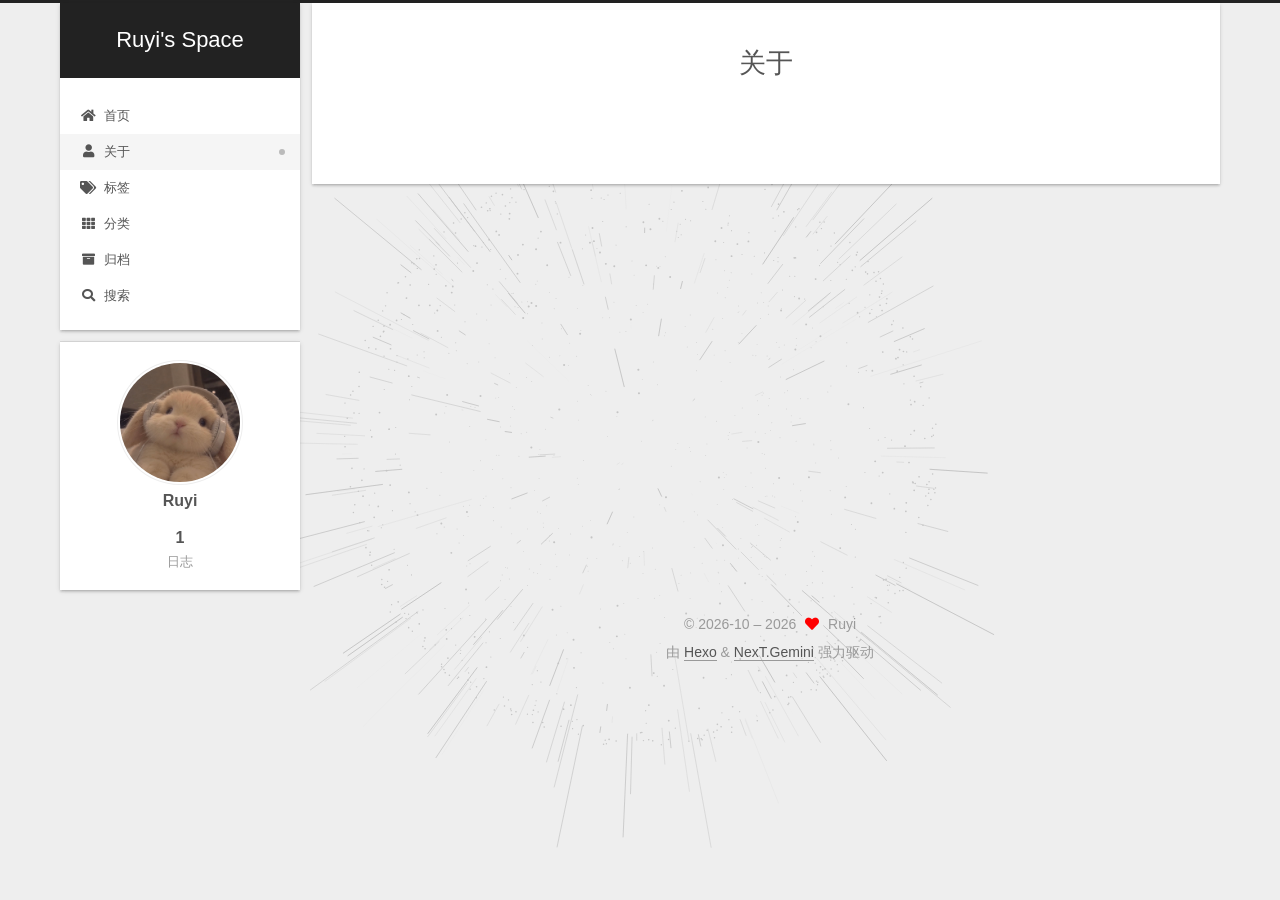
==== commit 378ae15a: "Site updated: 2026-10-14 17:32:55" ====
--- a/about/index.html
+++ b/about/index.html
@@ -353,7 +353,7 @@
 
 
   <script defer src="/lib/three/three.min.js"></script>
-    <script defer src="/lib/three/canvas_lines.min.js"></script>
+    <script defer src="/lib/three/canvas_sphere.min.js"></script>
 
 
   
--- a/css/main.css
+++ b/css/main.css
@@ -1169,7 +1169,7 @@
 }
 .links-of-author a::before,
 .links-of-author span.exturl::before {
-  background: #8bd2cb;
+  background: #d4ffe3;
   border-radius: 50%;
   content: ' ';
   display: inline-block;
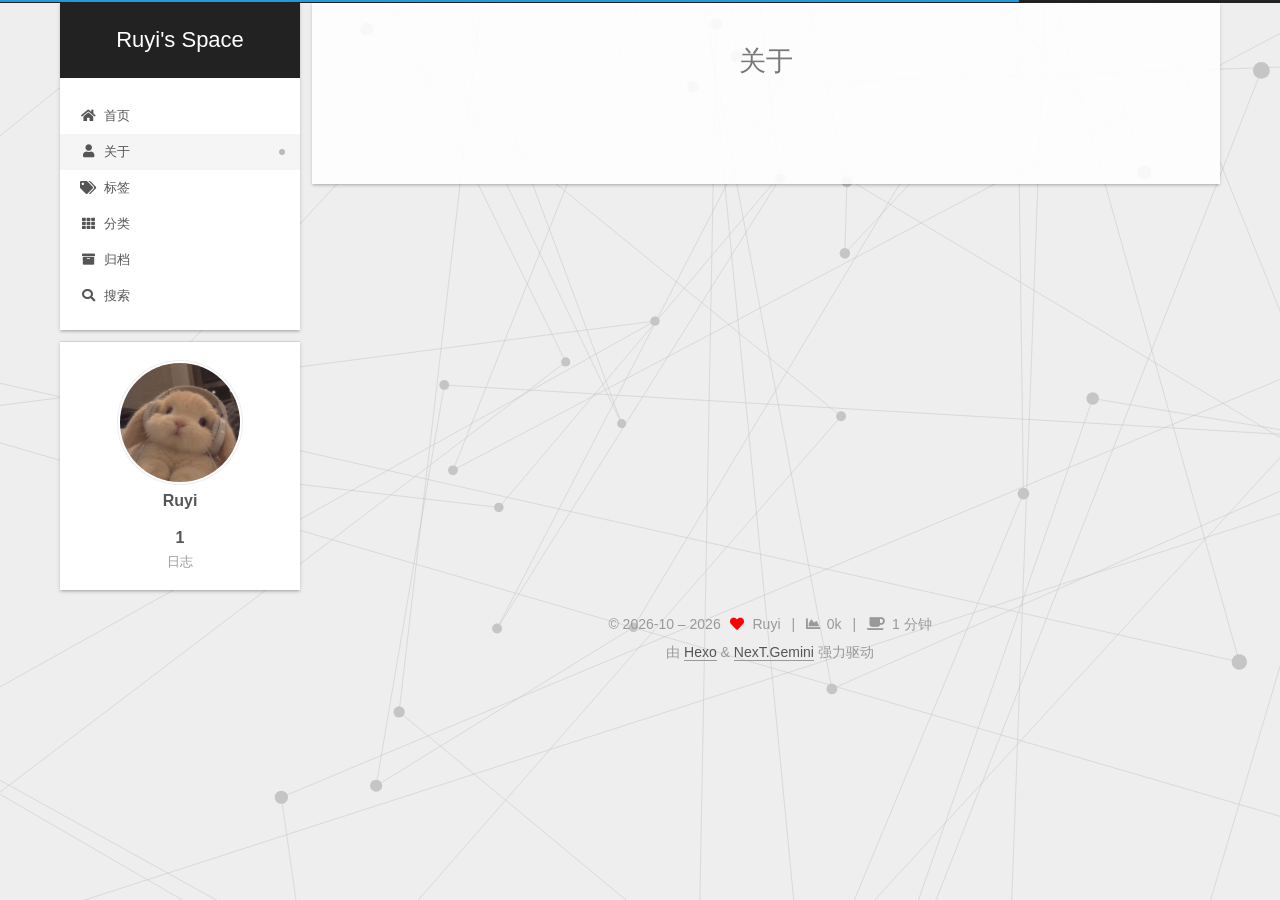
==== commit 51f2cdcf: "Site updated: 2026-10-14 17:42:54" ====
--- a/about/index.html
+++ b/about/index.html
@@ -14,6 +14,8 @@
 
 
 <link rel="stylesheet" href="/lib/font-awesome/css/all.min.css">
+  <link rel="stylesheet" href="/lib/pace/pace-theme-minimal.min.css">
+  <script src="/lib/pace/pace.min.js"></script>
 
 <script id="hexo-configurations">
     var NexT = window.NexT || {};
@@ -319,6 +321,16 @@
     <i class="fa fa-heart"></i>
   </span>
   <span class="author" itemprop="copyrightHolder">Ruyi</span>
+    <span class="post-meta-divider">|</span>
+    <span class="post-meta-item-icon">
+      <i class="fa fa-chart-area"></i>
+    </span>
+    <span title="站点总字数">0k</span>
+    <span class="post-meta-divider">|</span>
+    <span class="post-meta-item-icon">
+      <i class="fa fa-coffee"></i>
+    </span>
+    <span title="站点阅读时长">1 分钟</span>
 </div>
   <div class="powered-by">由 <a href="https://hexo.io/" class="theme-link" rel="noopener" target="_blank">Hexo</a> & <a href="https://theme-next.org/" class="theme-link" rel="noopener" target="_blank">NexT.Gemini</a> 强力驱动
   </div>
@@ -353,7 +365,7 @@
 
 
   <script defer src="/lib/three/three.min.js"></script>
-    <script defer src="/lib/three/canvas_sphere.min.js"></script>
+    <script defer src="/lib/three/canvas_lines.min.js"></script>
 
 
   
--- a/css/main.css
+++ b/css/main.css
@@ -1169,7 +1169,7 @@
 }
 .links-of-author a::before,
 .links-of-author span.exturl::before {
-  background: #d4ffe3;
+  background: #f56ac2;
   border-radius: 50%;
   content: ' ';
   display: inline-block;
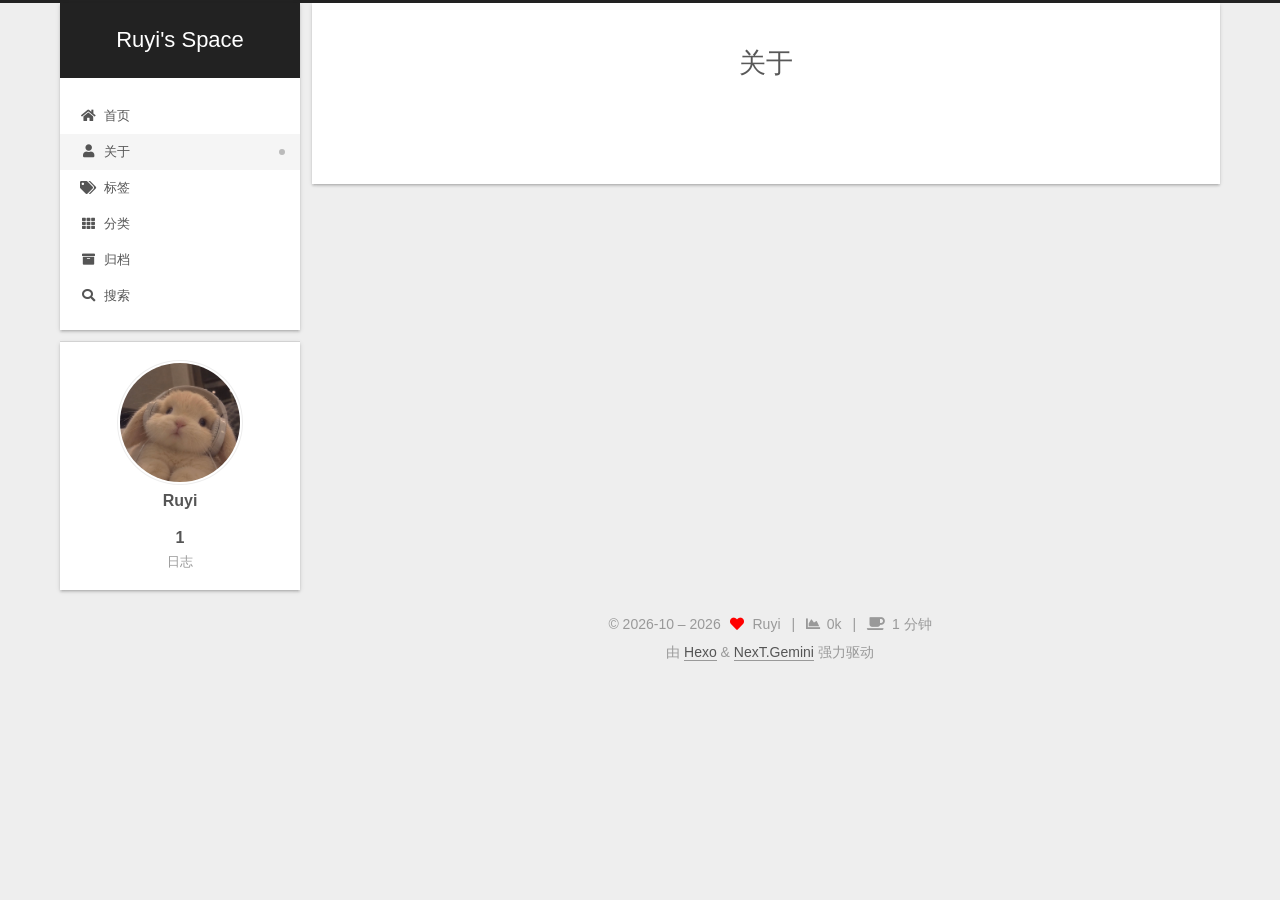
==== commit 3a3d26bd: "Site updated: 2026-10-14 17:48:04" ====
--- a/about/index.html
+++ b/about/index.html
@@ -364,8 +364,6 @@
 <script src="/js/next-boot.js"></script>
 
 
-  <script defer src="/lib/three/three.min.js"></script>
-    <script defer src="/lib/three/canvas_lines.min.js"></script>
 
 
   
--- a/css/main.css
+++ b/css/main.css
@@ -1169,7 +1169,7 @@
 }
 .links-of-author a::before,
 .links-of-author span.exturl::before {
-  background: #f56ac2;
+  background: #499aff;
   border-radius: 50%;
   content: ' ';
   display: inline-block;
@@ -1556,6 +1556,14 @@
 }
 .use-motion .collection-header {
   opacity: 0;
+}
+.post-body p a {
+  color: #0593d3;
+  border-bottom: none;
+}
+.post-body p a:hover {
+  color: #0477ab;
+  text-decoration: underline;
 }
 .posts-collapse {
   margin-left: 35px;
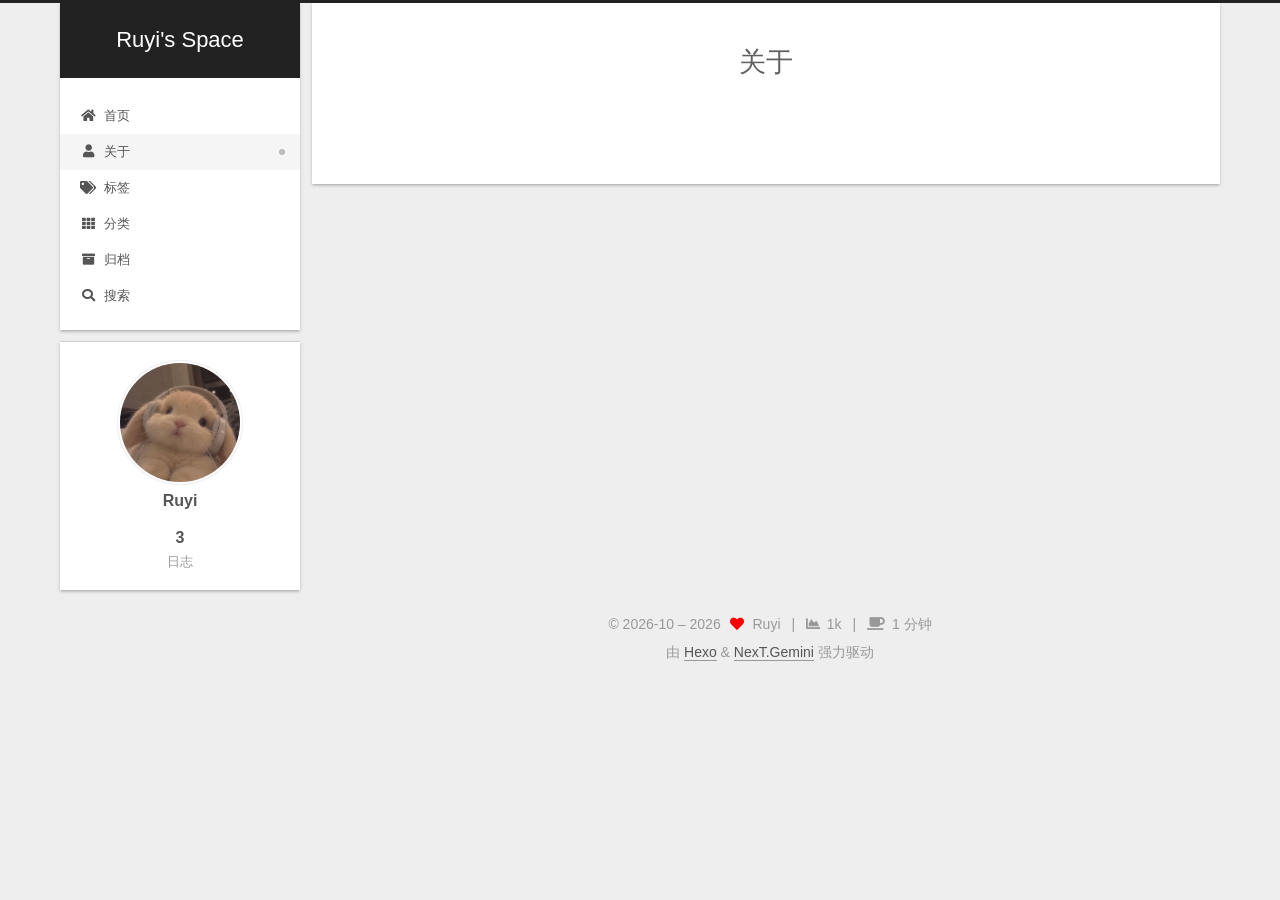
==== commit ab6f67d1: "Site updated: 2026-10-14 20:34:46" ====
--- a/about/index.html
+++ b/about/index.html
@@ -288,7 +288,7 @@
       <div class="site-state-item site-state-posts">
           <a href="/archives/">
         
-          <span class="site-state-item-count">1</span>
+          <span class="site-state-item-count">3</span>
           <span class="site-state-item-name">日志</span>
         </a>
       </div>
@@ -325,7 +325,7 @@
     <span class="post-meta-item-icon">
       <i class="fa fa-chart-area"></i>
     </span>
-    <span title="站点总字数">0k</span>
+    <span title="站点总字数">1k</span>
     <span class="post-meta-divider">|</span>
     <span class="post-meta-item-icon">
       <i class="fa fa-coffee"></i>
--- a/css/main.css
+++ b/css/main.css
@@ -1169,7 +1169,7 @@
 }
 .links-of-author a::before,
 .links-of-author span.exturl::before {
-  background: #499aff;
+  background: #c4ffdf;
   border-radius: 50%;
   content: ' ';
   display: inline-block;
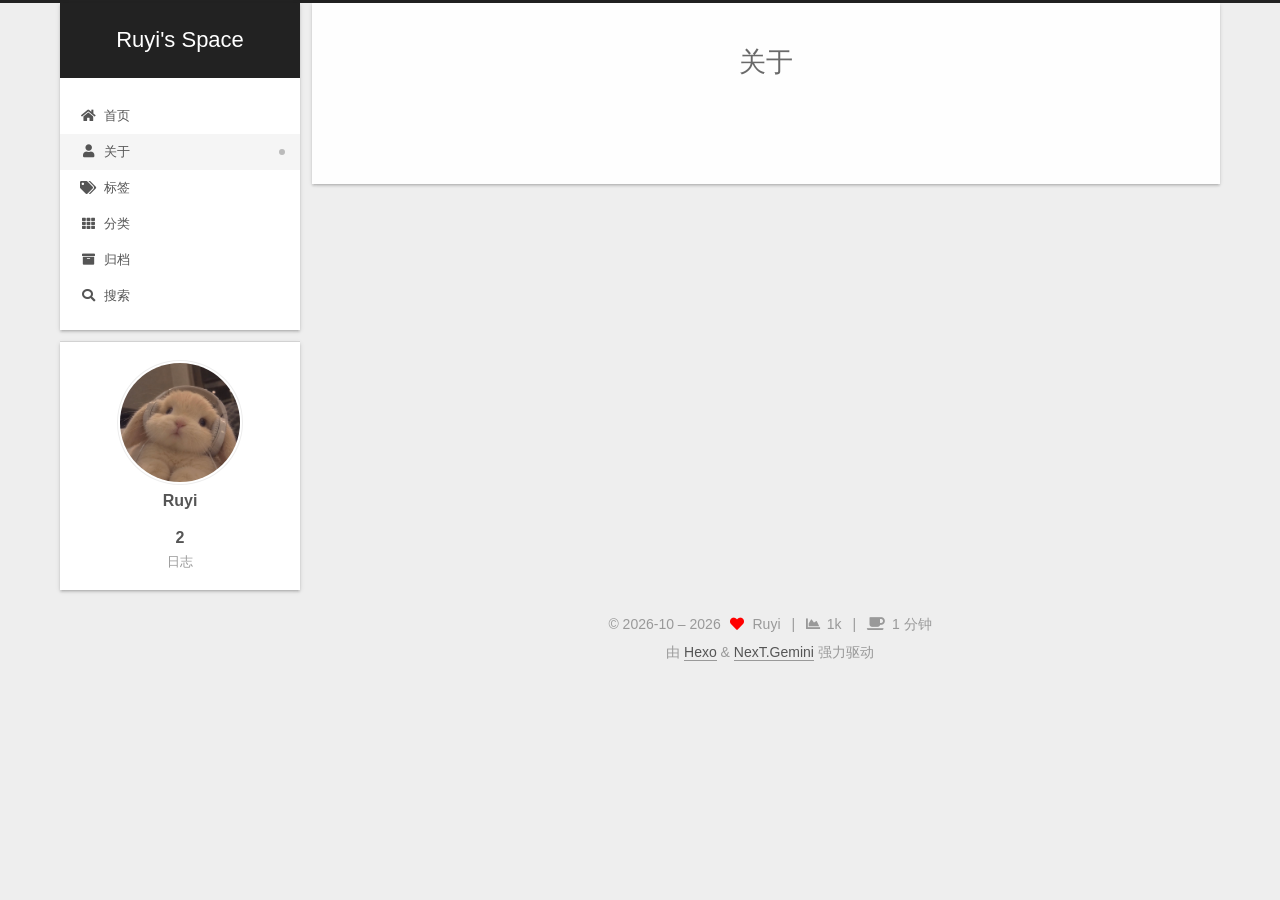
==== commit c50a79b4: "Site updated: 2026-10-14 22:07:30" ====
--- a/about/index.html
+++ b/about/index.html
@@ -288,7 +288,7 @@
       <div class="site-state-item site-state-posts">
           <a href="/archives/">
         
-          <span class="site-state-item-count">3</span>
+          <span class="site-state-item-count">2</span>
           <span class="site-state-item-name">日志</span>
         </a>
       </div>
--- a/css/main.css
+++ b/css/main.css
@@ -1169,7 +1169,7 @@
 }
 .links-of-author a::before,
 .links-of-author span.exturl::before {
-  background: #c4ffdf;
+  background: #ff52d5;
   border-radius: 50%;
   content: ' ';
   display: inline-block;
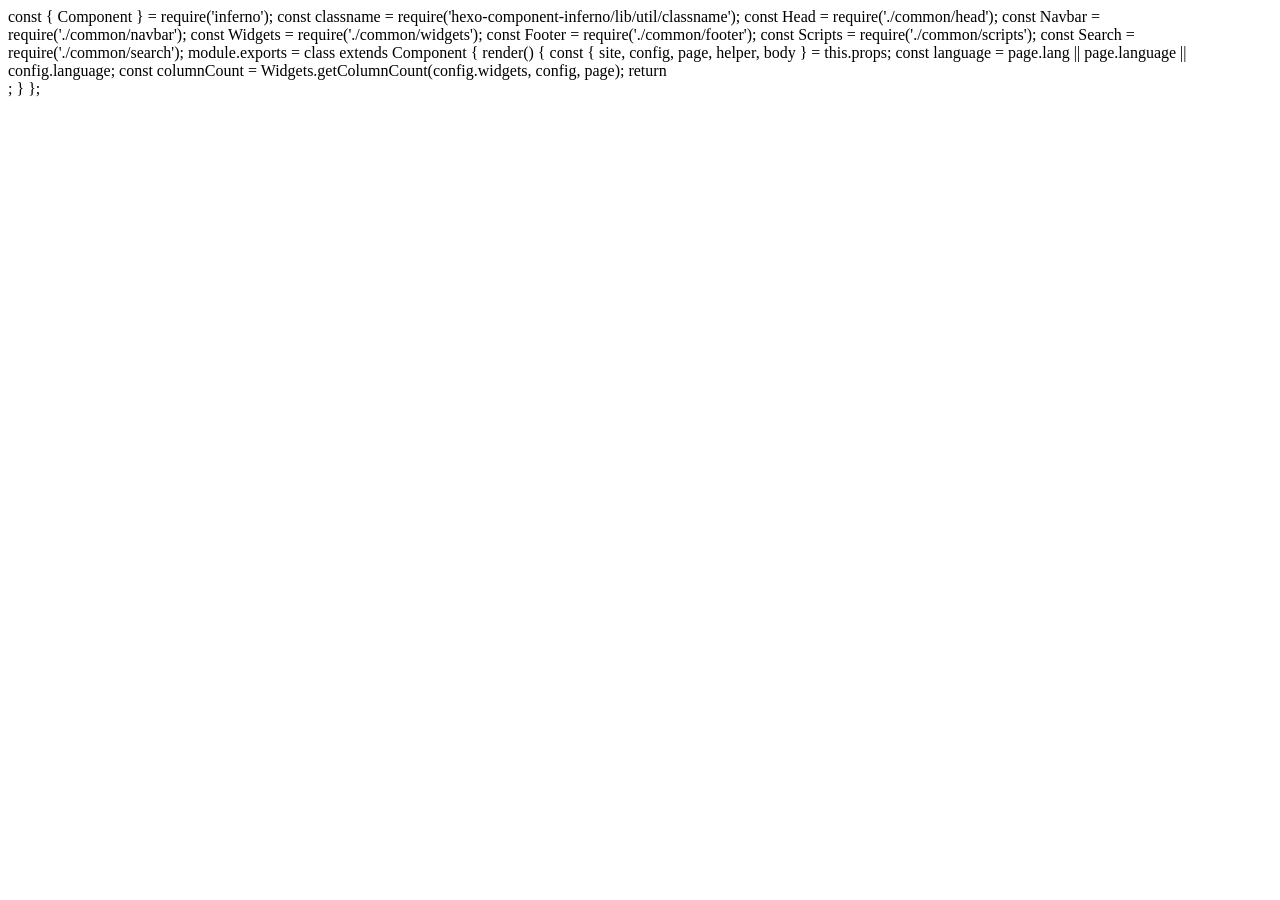
==== commit b493db52: "Site updated: 2026-10-14 22:40:35" ====
--- a/about/index.html
+++ b/about/index.html
@@ -1,394 +1,43 @@
-<!DOCTYPE html>
-<html lang="zh-CN">
-<head>
-  <meta charset="UTF-8">
-<meta name="viewport" content="width=device-width, initial-scale=1, maximum-scale=2">
-<meta name="theme-color" content="#222">
-<meta name="generator" content="Hexo 8.1.2">
-  <link rel="apple-touch-icon" sizes="180x180" href="/images/apple-touch-icon-next.png">
-  <link rel="icon" type="image/png" sizes="32x32" href="/images/favicon-32x32.png">
-  <link rel="icon" type="image/png" sizes="16x16" href="/images/favicon-16x16.png">
-  <link rel="mask-icon" href="/images/logo.svg" color="#222">
+const { Component } = require('inferno');
+const classname = require('hexo-component-inferno/lib/util/classname');
+const Head = require('./common/head');
+const Navbar = require('./common/navbar');
+const Widgets = require('./common/widgets');
+const Footer = require('./common/footer');
+const Scripts = require('./common/scripts');
+const Search = require('./common/search');
 
-<link rel="stylesheet" href="/css/main.css">
+module.exports = class extends Component {
+    render() {
+        const { site, config, page, helper, body } = this.props;
 
+        const language = page.lang || page.language || config.language;
+        const columnCount = Widgets.getColumnCount(config.widgets, config, page);
 
-<link rel="stylesheet" href="/lib/font-awesome/css/all.min.css">
-  <link rel="stylesheet" href="/lib/pace/pace-theme-minimal.min.css">
-  <script src="/lib/pace/pace.min.js"></script>
-
-<script id="hexo-configurations">
-    var NexT = window.NexT || {};
-    var CONFIG = {"hostname":"example.com","root":"/","scheme":"Gemini","version":"7.8.0","exturl":false,"sidebar":{"position":"left","display":"post","padding":18,"offset":12,"onmobile":false},"copycode":{"enable":false,"show_result":false,"style":null},"back2top":{"enable":true,"sidebar":false,"scrollpercent":false},"bookmark":{"enable":false,"color":"#222","save":"auto"},"fancybox":false,"mediumzoom":false,"lazyload":false,"pangu":false,"comments":{"style":"tabs","active":null,"storage":true,"lazyload":false,"nav":null},"algolia":{"hits":{"per_page":10},"labels":{"input_placeholder":"Search for Posts","hits_empty":"We didn't find any results for the search: ${query}","hits_stats":"${hits} results found in ${time} ms"}},"localsearch":{"enable":true,"trigger":"manual","top_n_per_article":1,"unescape":false,"preload":false},"motion":{"enable":true,"async":false,"transition":{"post_block":"fadeIn","post_header":"slideDownIn","post_body":"slideDownIn","coll_header":"slideLeftIn","sidebar":"slideUpIn"}},"path":"search.xml"};
-  </script>
-
-  <meta property="og:type" content="website">
-<meta property="og:title" content="关于">
-<meta property="og:url" content="http://example.com/about/index.html">
-<meta property="og:site_name" content="Ruyi&#39;s Space">
-<meta property="og:locale" content="zh_CN">
-<meta property="article:published_time" content="2026-10-14T08:09:38.000Z">
-<meta property="article:modified_time" content="2026-10-14T08:11:17.916Z">
-<meta property="article:author" content="Ruyi">
-<meta name="twitter:card" content="summary">
-
-<link rel="canonical" href="http://example.com/about/">
-
-
-<script id="page-configurations">
-  // https://hexo.io/docs/variables.html
-  CONFIG.page = {
-    sidebar: "",
-    isHome : false,
-    isPost : false,
-    lang   : 'zh-CN'
-  };
-</script>
-
-  <title>关于 | Ruyi's Space
-</title>
-  
-
-
-
-
-
-
-  <noscript>
-  <style>
-  .use-motion .brand,
-  .use-motion .menu-item,
-  .sidebar-inner,
-  .use-motion .post-block,
-  .use-motion .pagination,
-  .use-motion .comments,
-  .use-motion .post-header,
-  .use-motion .post-body,
-  .use-motion .collection-header { opacity: initial; }
-
-  .use-motion .site-title,
-  .use-motion .site-subtitle {
-    opacity: initial;
-    top: initial;
-  }
-
-  .use-motion .logo-line-before i { left: initial; }
-  .use-motion .logo-line-after i { right: initial; }
-  </style>
-</noscript>
-
-</head>
-
-<body itemscope itemtype="http://schema.org/WebPage">
-  <div class="container use-motion">
-    <div class="headband"></div>
-
-    <header class="header" itemscope itemtype="http://schema.org/WPHeader">
-      <div class="header-inner"><div class="site-brand-container">
-  <div class="site-nav-toggle">
-    <div class="toggle" aria-label="切换导航栏">
-      <span class="toggle-line toggle-line-first"></span>
-      <span class="toggle-line toggle-line-middle"></span>
-      <span class="toggle-line toggle-line-last"></span>
-    </div>
-  </div>
-
-  <div class="site-meta">
-
-    <a href="/" class="brand" rel="start">
-      <span class="logo-line-before"><i></i></span>
-      <h1 class="site-title">Ruyi's Space</h1>
-      <span class="logo-line-after"><i></i></span>
-    </a>
-  </div>
-
-  <div class="site-nav-right">
-    <div class="toggle popup-trigger">
-        <i class="fa fa-search fa-fw fa-lg"></i>
-    </div>
-  </div>
-</div>
-
-
-
-
-<nav class="site-nav">
-  <ul id="menu" class="main-menu menu">
-        <li class="menu-item menu-item-home">
-
-    <a href="/" rel="section"><i class="fa fa-home fa-fw"></i>首页</a>
-
-  </li>
-        <li class="menu-item menu-item-about">
-
-    <a href="/about/" rel="section"><i class="fa fa-user fa-fw"></i>关于</a>
-
-  </li>
-        <li class="menu-item menu-item-tags">
-
-    <a href="/tags/" rel="section"><i class="fa fa-tags fa-fw"></i>标签</a>
-
-  </li>
-        <li class="menu-item menu-item-categories">
-
-    <a href="/categories/" rel="section"><i class="fa fa-th fa-fw"></i>分类</a>
-
-  </li>
-        <li class="menu-item menu-item-archives">
-
-    <a href="/archives/" rel="section"><i class="fa fa-archive fa-fw"></i>归档</a>
-
-  </li>
-      <li class="menu-item menu-item-search">
-        <a role="button" class="popup-trigger"><i class="fa fa-search fa-fw"></i>搜索
-        </a>
-      </li>
-  </ul>
-</nav>
-
-
-
-  <div class="search-pop-overlay">
-    <div class="popup search-popup">
-        <div class="search-header">
-  <span class="search-icon">
-    <i class="fa fa-search"></i>
-  </span>
-  <div class="search-input-container">
-    <input autocomplete="off" autocapitalize="off"
-           placeholder="搜索..." spellcheck="false"
-           type="search" class="search-input">
-  </div>
-  <span class="popup-btn-close">
-    <i class="fa fa-times-circle"></i>
-  </span>
-</div>
-<div id="search-result">
-  <div id="no-result">
-    <i class="fa fa-spinner fa-pulse fa-5x fa-fw"></i>
-  </div>
-</div>
-
-    </div>
-  </div>
-
-</div>
-    </header>
-
-    
-  <div class="back-to-top">
-    <i class="fa fa-arrow-up"></i>
-    <span>0%</span>
-  </div>
-
-
-    <main class="main">
-      <div class="main-inner">
-        <div class="content-wrap">
-          
-  
-  
-
-          <div class="content page posts-expand">
-            
-
-    
-    
-    
-    <div class="post-block" lang="zh-CN">
-      <header class="post-header">
-
-<h1 class="post-title" itemprop="name headline">关于
-</h1>
-
-<div class="post-meta">
-  
-
-</div>
-
-</header>
-
-      
-      
-      
-      <div class="post-body">
-          
-      </div>
-      
-      
-      
-    </div>
-    
-
-    
-    
-    
-
-
-          </div>
-          
-
-<script>
-  window.addEventListener('tabs:register', () => {
-    let { activeClass } = CONFIG.comments;
-    if (CONFIG.comments.storage) {
-      activeClass = localStorage.getItem('comments_active') || activeClass;
+        return <html lang={language ? language.substr(0, 2) : ''}>
+            <Head site={site} config={config} helper={helper} page={page} />
+            <body class={`is-${columnCount}-column`}>
+                <Navbar config={config} helper={helper} page={page} />
+                <section class="section">
+                    <div class="container">
+                        <div class="columns">
+                            <div class={classname({
+                                column: true,
+                                'order-2': true,
+                                'column-main': true,
+                                'is-12': columnCount === 1,
+                                'is-8-tablet is-8-desktop is-8-widescreen': columnCount === 2,
+                                'is-8-tablet is-8-desktop is-6-widescreen': columnCount === 3
+                            })} dangerouslySetInnerHTML={{ __html: body }}></div>
+                            <Widgets site={site} config={config} helper={helper} page={page} position={'left'} />
+                            <Widgets site={site} config={config} helper={helper} page={page} position={'right'} />
+                        </div>
+                    </div>
+                </section>
+                <Footer config={config} helper={helper} />
+                <Scripts site={site} config={config} helper={helper} page={page} />
+                <Search config={config} helper={helper} />
+            </body>
+        </html>;
     }
-    if (activeClass) {
-      let activeTab = document.querySelector(`a[href="#comment-${activeClass}"]`);
-      if (activeTab) {
-        activeTab.click();
-      }
-    }
-  });
-  if (CONFIG.comments.storage) {
-    window.addEventListener('tabs:click', event => {
-      if (!event.target.matches('.tabs-comment .tab-content .tab-pane')) return;
-      let commentClass = event.target.classList[1];
-      localStorage.setItem('comments_active', commentClass);
-    });
-  }
-</script>
-
-        </div>
-          
-  
-  <div class="toggle sidebar-toggle">
-    <span class="toggle-line toggle-line-first"></span>
-    <span class="toggle-line toggle-line-middle"></span>
-    <span class="toggle-line toggle-line-last"></span>
-  </div>
-
-  <aside class="sidebar">
-    <div class="sidebar-inner">
-
-      <ul class="sidebar-nav motion-element">
-        <li class="sidebar-nav-toc">
-          文章目录
-        </li>
-        <li class="sidebar-nav-overview">
-          站点概览
-        </li>
-      </ul>
-
-      <!--noindex-->
-      <div class="post-toc-wrap sidebar-panel">
-      </div>
-      <!--/noindex-->
-
-      <div class="site-overview-wrap sidebar-panel">
-        <div class="site-author motion-element" itemprop="author" itemscope itemtype="http://schema.org/Person">
-    <img class="site-author-image" itemprop="image" alt="Ruyi"
-      src="/images/avatar.png">
-  <p class="site-author-name" itemprop="name">Ruyi</p>
-  <div class="site-description" itemprop="description"></div>
-</div>
-<div class="site-state-wrap motion-element">
-  <nav class="site-state">
-      <div class="site-state-item site-state-posts">
-          <a href="/archives/">
-        
-          <span class="site-state-item-count">2</span>
-          <span class="site-state-item-name">日志</span>
-        </a>
-      </div>
-  </nav>
-</div>
-
-
-
-      </div>
-
-    </div>
-  </aside>
-  <div id="sidebar-dimmer"></div>
-
-
-      </div>
-    </main>
-
-    <footer class="footer">
-      <div class="footer-inner">
-        
-
-        
-
-<div class="copyright">
-  
-  &copy; 2026-10 – 
-  <span itemprop="copyrightYear">2026</span>
-  <span class="with-love">
-    <i class="fa fa-heart"></i>
-  </span>
-  <span class="author" itemprop="copyrightHolder">Ruyi</span>
-    <span class="post-meta-divider">|</span>
-    <span class="post-meta-item-icon">
-      <i class="fa fa-chart-area"></i>
-    </span>
-    <span title="站点总字数">1k</span>
-    <span class="post-meta-divider">|</span>
-    <span class="post-meta-item-icon">
-      <i class="fa fa-coffee"></i>
-    </span>
-    <span title="站点阅读时长">1 分钟</span>
-</div>
-  <div class="powered-by">由 <a href="https://hexo.io/" class="theme-link" rel="noopener" target="_blank">Hexo</a> & <a href="https://theme-next.org/" class="theme-link" rel="noopener" target="_blank">NexT.Gemini</a> 强力驱动
-  </div>
-
-        
-
-
-
-
-
-
-
-
-      </div>
-    </footer>
-  </div>
-
-  
-  <script src="/lib/anime.min.js"></script>
-  <script src="/lib/velocity/velocity.min.js"></script>
-  <script src="/lib/velocity/velocity.ui.min.js"></script>
-
-<script src="/js/utils.js"></script>
-
-<script src="/js/motion.js"></script>
-
-
-<script src="/js/schemes/pisces.js"></script>
-
-
-<script src="/js/next-boot.js"></script>
-
-
-
-
-  
-
-
-
-
-  
-<script src="/js/local-search.js"></script>
-
-
-
-
-
-
-
-
-
-
-
-
-
-  
-
-  
-
-</body>
-</html>
+};
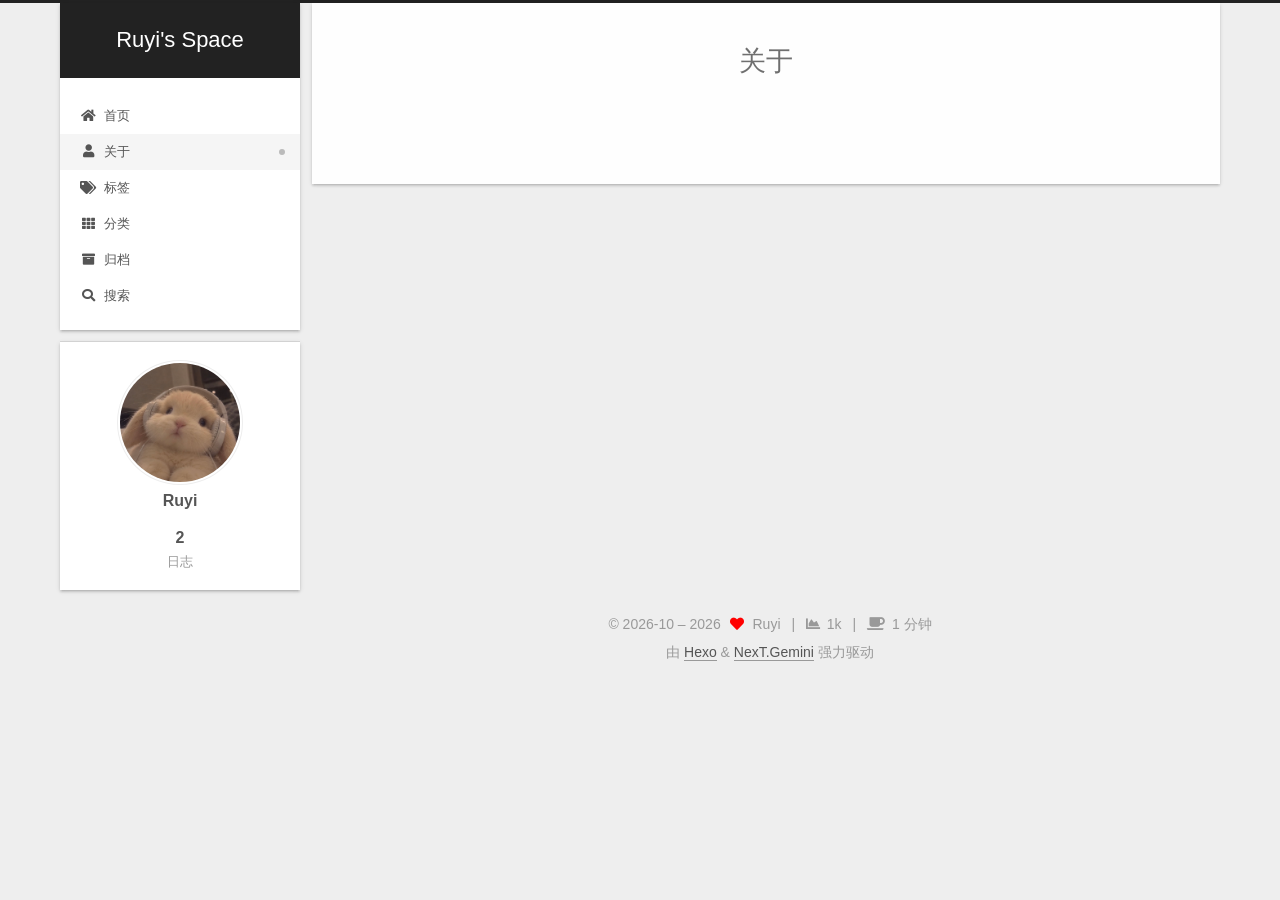
==== commit b00919a5: "Site updated: 2026-10-14 22:53:36" ====
--- a/about/index.html
+++ b/about/index.html
@@ -1,43 +1,394 @@
-const { Component } = require('inferno');
-const classname = require('hexo-component-inferno/lib/util/classname');
-const Head = require('./common/head');
-const Navbar = require('./common/navbar');
-const Widgets = require('./common/widgets');
-const Footer = require('./common/footer');
-const Scripts = require('./common/scripts');
-const Search = require('./common/search');
-
-module.exports = class extends Component {
-    render() {
-        const { site, config, page, helper, body } = this.props;
-
-        const language = page.lang || page.language || config.language;
-        const columnCount = Widgets.getColumnCount(config.widgets, config, page);
-
-        return <html lang={language ? language.substr(0, 2) : ''}>
-            <Head site={site} config={config} helper={helper} page={page} />
-            <body class={`is-${columnCount}-column`}>
-                <Navbar config={config} helper={helper} page={page} />
-                <section class="section">
-                    <div class="container">
-                        <div class="columns">
-                            <div class={classname({
-                                column: true,
-                                'order-2': true,
-                                'column-main': true,
-                                'is-12': columnCount === 1,
-                                'is-8-tablet is-8-desktop is-8-widescreen': columnCount === 2,
-                                'is-8-tablet is-8-desktop is-6-widescreen': columnCount === 3
-                            })} dangerouslySetInnerHTML={{ __html: body }}></div>
-                            <Widgets site={site} config={config} helper={helper} page={page} position={'left'} />
-                            <Widgets site={site} config={config} helper={helper} page={page} position={'right'} />
-                        </div>
-                    </div>
-                </section>
-                <Footer config={config} helper={helper} />
-                <Scripts site={site} config={config} helper={helper} page={page} />
-                <Search config={config} helper={helper} />
-            </body>
-        </html>;
+<!DOCTYPE html>
+<html lang="zh-CN">
+<head>
+  <meta charset="UTF-8">
+<meta name="viewport" content="width=device-width, initial-scale=1, maximum-scale=2">
+<meta name="theme-color" content="#222">
+<meta name="generator" content="Hexo 8.1.2">
+  <link rel="apple-touch-icon" sizes="180x180" href="/images/apple-touch-icon-next.png">
+  <link rel="icon" type="image/png" sizes="32x32" href="/images/favicon-32x32.png">
+  <link rel="icon" type="image/png" sizes="16x16" href="/images/favicon-16x16.png">
+  <link rel="mask-icon" href="/images/logo.svg" color="#222">
+
+<link rel="stylesheet" href="/css/main.css">
+
+
+<link rel="stylesheet" href="/lib/font-awesome/css/all.min.css">
+  <link rel="stylesheet" href="/lib/pace/pace-theme-minimal.min.css">
+  <script src="/lib/pace/pace.min.js"></script>
+
+<script id="hexo-configurations">
+    var NexT = window.NexT || {};
+    var CONFIG = {"hostname":"example.com","root":"/","scheme":"Gemini","version":"7.8.0","exturl":false,"sidebar":{"position":"left","display":"post","padding":18,"offset":12,"onmobile":false},"copycode":{"enable":false,"show_result":false,"style":null},"back2top":{"enable":true,"sidebar":false,"scrollpercent":false},"bookmark":{"enable":false,"color":"#222","save":"auto"},"fancybox":false,"mediumzoom":false,"lazyload":false,"pangu":false,"comments":{"style":"tabs","active":null,"storage":true,"lazyload":false,"nav":null},"algolia":{"hits":{"per_page":10},"labels":{"input_placeholder":"Search for Posts","hits_empty":"We didn't find any results for the search: ${query}","hits_stats":"${hits} results found in ${time} ms"}},"localsearch":{"enable":true,"trigger":"manual","top_n_per_article":1,"unescape":false,"preload":false},"motion":{"enable":true,"async":false,"transition":{"post_block":"fadeIn","post_header":"slideDownIn","post_body":"slideDownIn","coll_header":"slideLeftIn","sidebar":"slideUpIn"}},"path":"search.xml"};
+  </script>
+
+  <meta property="og:type" content="website">
+<meta property="og:title" content="关于">
+<meta property="og:url" content="http://example.com/about/index.html">
+<meta property="og:site_name" content="Ruyi&#39;s Space">
+<meta property="og:locale" content="zh_CN">
+<meta property="article:published_time" content="2026-10-14T08:09:38.000Z">
+<meta property="article:modified_time" content="2026-10-14T08:11:17.916Z">
+<meta property="article:author" content="Ruyi">
+<meta name="twitter:card" content="summary">
+
+<link rel="canonical" href="http://example.com/about/">
+
+
+<script id="page-configurations">
+  // https://hexo.io/docs/variables.html
+  CONFIG.page = {
+    sidebar: "",
+    isHome : false,
+    isPost : false,
+    lang   : 'zh-CN'
+  };
+</script>
+
+  <title>关于 | Ruyi's Space
+</title>
+  
+
+
+
+
+
+
+  <noscript>
+  <style>
+  .use-motion .brand,
+  .use-motion .menu-item,
+  .sidebar-inner,
+  .use-motion .post-block,
+  .use-motion .pagination,
+  .use-motion .comments,
+  .use-motion .post-header,
+  .use-motion .post-body,
+  .use-motion .collection-header { opacity: initial; }
+
+  .use-motion .site-title,
+  .use-motion .site-subtitle {
+    opacity: initial;
+    top: initial;
+  }
+
+  .use-motion .logo-line-before i { left: initial; }
+  .use-motion .logo-line-after i { right: initial; }
+  </style>
+</noscript>
+
+</head>
+
+<body itemscope itemtype="http://schema.org/WebPage">
+  <div class="container use-motion">
+    <div class="headband"></div>
+
+    <header class="header" itemscope itemtype="http://schema.org/WPHeader">
+      <div class="header-inner"><div class="site-brand-container">
+  <div class="site-nav-toggle">
+    <div class="toggle" aria-label="切换导航栏">
+      <span class="toggle-line toggle-line-first"></span>
+      <span class="toggle-line toggle-line-middle"></span>
+      <span class="toggle-line toggle-line-last"></span>
+    </div>
+  </div>
+
+  <div class="site-meta">
+
+    <a href="/" class="brand" rel="start">
+      <span class="logo-line-before"><i></i></span>
+      <h1 class="site-title">Ruyi's Space</h1>
+      <span class="logo-line-after"><i></i></span>
+    </a>
+  </div>
+
+  <div class="site-nav-right">
+    <div class="toggle popup-trigger">
+        <i class="fa fa-search fa-fw fa-lg"></i>
+    </div>
+  </div>
+</div>
+
+
+
+
+<nav class="site-nav">
+  <ul id="menu" class="main-menu menu">
+        <li class="menu-item menu-item-home">
+
+    <a href="/" rel="section"><i class="fa fa-home fa-fw"></i>首页</a>
+
+  </li>
+        <li class="menu-item menu-item-about">
+
+    <a href="/about/" rel="section"><i class="fa fa-user fa-fw"></i>关于</a>
+
+  </li>
+        <li class="menu-item menu-item-tags">
+
+    <a href="/tags/" rel="section"><i class="fa fa-tags fa-fw"></i>标签</a>
+
+  </li>
+        <li class="menu-item menu-item-categories">
+
+    <a href="/categories/" rel="section"><i class="fa fa-th fa-fw"></i>分类</a>
+
+  </li>
+        <li class="menu-item menu-item-archives">
+
+    <a href="/archives/" rel="section"><i class="fa fa-archive fa-fw"></i>归档</a>
+
+  </li>
+      <li class="menu-item menu-item-search">
+        <a role="button" class="popup-trigger"><i class="fa fa-search fa-fw"></i>搜索
+        </a>
+      </li>
+  </ul>
+</nav>
+
+
+
+  <div class="search-pop-overlay">
+    <div class="popup search-popup">
+        <div class="search-header">
+  <span class="search-icon">
+    <i class="fa fa-search"></i>
+  </span>
+  <div class="search-input-container">
+    <input autocomplete="off" autocapitalize="off"
+           placeholder="搜索..." spellcheck="false"
+           type="search" class="search-input">
+  </div>
+  <span class="popup-btn-close">
+    <i class="fa fa-times-circle"></i>
+  </span>
+</div>
+<div id="search-result">
+  <div id="no-result">
+    <i class="fa fa-spinner fa-pulse fa-5x fa-fw"></i>
+  </div>
+</div>
+
+    </div>
+  </div>
+
+</div>
+    </header>
+
+    
+  <div class="back-to-top">
+    <i class="fa fa-arrow-up"></i>
+    <span>0%</span>
+  </div>
+
+
+    <main class="main">
+      <div class="main-inner">
+        <div class="content-wrap">
+          
+  
+  
+
+          <div class="content page posts-expand">
+            
+
+    
+    
+    
+    <div class="post-block" lang="zh-CN">
+      <header class="post-header">
+
+<h1 class="post-title" itemprop="name headline">关于
+</h1>
+
+<div class="post-meta">
+  
+
+</div>
+
+</header>
+
+      
+      
+      
+      <div class="post-body">
+          
+      </div>
+      
+      
+      
+    </div>
+    
+
+    
+    
+    
+
+
+          </div>
+          
+
+<script>
+  window.addEventListener('tabs:register', () => {
+    let { activeClass } = CONFIG.comments;
+    if (CONFIG.comments.storage) {
+      activeClass = localStorage.getItem('comments_active') || activeClass;
     }
-};
+    if (activeClass) {
+      let activeTab = document.querySelector(`a[href="#comment-${activeClass}"]`);
+      if (activeTab) {
+        activeTab.click();
+      }
+    }
+  });
+  if (CONFIG.comments.storage) {
+    window.addEventListener('tabs:click', event => {
+      if (!event.target.matches('.tabs-comment .tab-content .tab-pane')) return;
+      let commentClass = event.target.classList[1];
+      localStorage.setItem('comments_active', commentClass);
+    });
+  }
+</script>
+
+        </div>
+          
+  
+  <div class="toggle sidebar-toggle">
+    <span class="toggle-line toggle-line-first"></span>
+    <span class="toggle-line toggle-line-middle"></span>
+    <span class="toggle-line toggle-line-last"></span>
+  </div>
+
+  <aside class="sidebar">
+    <div class="sidebar-inner">
+
+      <ul class="sidebar-nav motion-element">
+        <li class="sidebar-nav-toc">
+          文章目录
+        </li>
+        <li class="sidebar-nav-overview">
+          站点概览
+        </li>
+      </ul>
+
+      <!--noindex-->
+      <div class="post-toc-wrap sidebar-panel">
+      </div>
+      <!--/noindex-->
+
+      <div class="site-overview-wrap sidebar-panel">
+        <div class="site-author motion-element" itemprop="author" itemscope itemtype="http://schema.org/Person">
+    <img class="site-author-image" itemprop="image" alt="Ruyi"
+      src="/images/avatar.png">
+  <p class="site-author-name" itemprop="name">Ruyi</p>
+  <div class="site-description" itemprop="description"></div>
+</div>
+<div class="site-state-wrap motion-element">
+  <nav class="site-state">
+      <div class="site-state-item site-state-posts">
+          <a href="/archives/">
+        
+          <span class="site-state-item-count">2</span>
+          <span class="site-state-item-name">日志</span>
+        </a>
+      </div>
+  </nav>
+</div>
+
+
+
+      </div>
+
+    </div>
+  </aside>
+  <div id="sidebar-dimmer"></div>
+
+
+      </div>
+    </main>
+
+    <footer class="footer">
+      <div class="footer-inner">
+        
+
+        
+
+<div class="copyright">
+  
+  &copy; 2026-10 – 
+  <span itemprop="copyrightYear">2026</span>
+  <span class="with-love">
+    <i class="fa fa-heart"></i>
+  </span>
+  <span class="author" itemprop="copyrightHolder">Ruyi</span>
+    <span class="post-meta-divider">|</span>
+    <span class="post-meta-item-icon">
+      <i class="fa fa-chart-area"></i>
+    </span>
+    <span title="站点总字数">1k</span>
+    <span class="post-meta-divider">|</span>
+    <span class="post-meta-item-icon">
+      <i class="fa fa-coffee"></i>
+    </span>
+    <span title="站点阅读时长">1 分钟</span>
+</div>
+  <div class="powered-by">由 <a href="https://hexo.io/" class="theme-link" rel="noopener" target="_blank">Hexo</a> & <a href="https://theme-next.org/" class="theme-link" rel="noopener" target="_blank">NexT.Gemini</a> 强力驱动
+  </div>
+
+        
+
+
+
+
+
+
+
+
+      </div>
+    </footer>
+  </div>
+
+  
+  <script src="/lib/anime.min.js"></script>
+  <script src="/lib/velocity/velocity.min.js"></script>
+  <script src="/lib/velocity/velocity.ui.min.js"></script>
+
+<script src="/js/utils.js"></script>
+
+<script src="/js/motion.js"></script>
+
+
+<script src="/js/schemes/pisces.js"></script>
+
+
+<script src="/js/next-boot.js"></script>
+
+
+
+
+  
+
+
+
+
+  
+<script src="/js/local-search.js"></script>
+
+
+
+
+
+
+
+
+
+
+
+
+
+  
+
+  
+
+</body>
+</html>
--- a/css/main.css
+++ b/css/main.css
@@ -0,0 +1,2674 @@
+:root {
+  --body-bg-color: #eee;
+  --content-bg-color: #fff;
+  --card-bg-color: #f5f5f5;
+  --text-color: #555;
+  --blockquote-color: #666;
+  --link-color: #555;
+  --link-hover-color: #222;
+  --brand-color: #fff;
+  --brand-hover-color: #fff;
+  --table-row-odd-bg-color: #f9f9f9;
+  --table-row-hover-bg-color: #f5f5f5;
+  --menu-item-bg-color: #f5f5f5;
+  --btn-default-bg: #fff;
+  --btn-default-color: #555;
+  --btn-default-border-color: #555;
+  --btn-default-hover-bg: #222;
+  --btn-default-hover-color: #fff;
+  --btn-default-hover-border-color: #222;
+}
+html {
+  line-height: 1.15; /* 1 */
+  -webkit-text-size-adjust: 100%; /* 2 */
+}
+body {
+  margin: 0;
+}
+main {
+  display: block;
+}
+h1 {
+  font-size: 2em;
+  margin: 0.67em 0;
+}
+hr {
+  box-sizing: content-box; /* 1 */
+  height: 0; /* 1 */
+  overflow: visible; /* 2 */
+}
+pre {
+  font-family: monospace, monospace; /* 1 */
+  font-size: 1em; /* 2 */
+}
+a {
+  background: transparent;
+}
+abbr[title] {
+  border-bottom: none; /* 1 */
+  text-decoration: underline; /* 2 */
+  text-decoration: underline dotted; /* 2 */
+}
+b,
+strong {
+  font-weight: bolder;
+}
+code,
+kbd,
+samp {
+  font-family: monospace, monospace; /* 1 */
+  font-size: 1em; /* 2 */
+}
+small {
+  font-size: 80%;
+}
+sub,
+sup {
+  font-size: 75%;
+  line-height: 0;
+  position: relative;
+  vertical-align: baseline;
+}
+sub {
+  bottom: -0.25em;
+}
+sup {
+  top: -0.5em;
+}
+img {
+  border-style: none;
+}
+button,
+input,
+optgroup,
+select,
+textarea {
+  font-family: inherit; /* 1 */
+  font-size: 100%; /* 1 */
+  line-height: 1.15; /* 1 */
+  margin: 0; /* 2 */
+}
+button,
+input {
+/* 1 */
+  overflow: visible;
+}
+button,
+select {
+/* 1 */
+  text-transform: none;
+}
+button,
+[type='button'],
+[type='reset'],
+[type='submit'] {
+  -webkit-appearance: button;
+}
+button::-moz-focus-inner,
+[type='button']::-moz-focus-inner,
+[type='reset']::-moz-focus-inner,
+[type='submit']::-moz-focus-inner {
+  border-style: none;
+  padding: 0;
+}
+button:-moz-focusring,
+[type='button']:-moz-focusring,
+[type='reset']:-moz-focusring,
+[type='submit']:-moz-focusring {
+  outline: 1px dotted ButtonText;
+}
+fieldset {
+  padding: 0.35em 0.75em 0.625em;
+}
+legend {
+  box-sizing: border-box; /* 1 */
+  color: inherit; /* 2 */
+  display: table; /* 1 */
+  max-width: 100%; /* 1 */
+  padding: 0; /* 3 */
+  white-space: normal; /* 1 */
+}
+progress {
+  vertical-align: baseline;
+}
+textarea {
+  overflow: auto;
+}
+[type='checkbox'],
+[type='radio'] {
+  box-sizing: border-box; /* 1 */
+  padding: 0; /* 2 */
+}
+[type='number']::-webkit-inner-spin-button,
+[type='number']::-webkit-outer-spin-button {
+  height: auto;
+}
+[type='search'] {
+  outline-offset: -2px; /* 2 */
+  -webkit-appearance: textfield; /* 1 */
+}
+[type='search']::-webkit-search-decoration {
+  -webkit-appearance: none;
+}
+::-webkit-file-upload-button {
+  font: inherit; /* 2 */
+  -webkit-appearance: button; /* 1 */
+}
+details {
+  display: block;
+}
+summary {
+  display: list-item;
+}
+template {
+  display: none;
+}
+[hidden] {
+  display: none;
+}
+::selection {
+  background: #262a30;
+  color: #eee;
+}
+html,
+body {
+  height: 100%;
+}
+body {
+  background: var(--body-bg-color);
+  color: var(--text-color);
+  font-family: 'Lato', "PingFang SC", "Microsoft YaHei", sans-serif;
+  font-size: 1em;
+  line-height: 2;
+}
+@media (max-width: 991px) {
+  body {
+    padding-left: 0 !important;
+    padding-right: 0 !important;
+  }
+}
+h1,
+h2,
+h3,
+h4,
+h5,
+h6 {
+  font-family: 'Lato', "PingFang SC", "Microsoft YaHei", sans-serif;
+  font-weight: bold;
+  line-height: 1.5;
+  margin: 20px 0 15px;
+}
+h1 {
+  font-size: 1.5em;
+}
+h2 {
+  font-size: 1.375em;
+}
+h3 {
+  font-size: 1.25em;
+}
+h4 {
+  font-size: 1.125em;
+}
+h5 {
+  font-size: 1em;
+}
+h6 {
+  font-size: 0.875em;
+}
+p {
+  margin: 0 0 20px 0;
+}
+a,
+span.exturl {
+  border-bottom: 1px solid #999;
+  color: var(--link-color);
+  outline: 0;
+  text-decoration: none;
+  overflow-wrap: break-word;
+  word-wrap: break-word;
+  cursor: pointer;
+}
+a:hover,
+span.exturl:hover {
+  border-bottom-color: var(--link-hover-color);
+  color: var(--link-hover-color);
+}
+iframe,
+img,
+video {
+  display: block;
+  margin-left: auto;
+  margin-right: auto;
+  max-width: 100%;
+}
+hr {
+  background-image: repeating-linear-gradient(-45deg, #ddd, #ddd 4px, transparent 4px, transparent 8px);
+  border: 0;
+  height: 3px;
+  margin: 40px 0;
+}
+blockquote {
+  border-left: 4px solid #ddd;
+  color: var(--blockquote-color);
+  margin: 0;
+  padding: 0 15px;
+}
+blockquote cite::before {
+  content: '-';
+  padding: 0 5px;
+}
+dt {
+  font-weight: bold;
+}
+dd {
+  margin: 0;
+  padding: 0;
+}
+kbd {
+  background-color: #f5f5f5;
+  background-image: linear-gradient(#eee, #fff, #eee);
+  border: 1px solid #ccc;
+  border-radius: 0.2em;
+  box-shadow: 0.1em 0.1em 0.2em rgba(0,0,0,0.1);
+  color: #555;
+  font-family: inherit;
+  padding: 0.1em 0.3em;
+  white-space: nowrap;
+}
+.table-container {
+  overflow: auto;
+}
+table {
+  border-collapse: collapse;
+  border-spacing: 0;
+  font-size: 0.875em;
+  margin: 0 0 20px 0;
+  width: 100%;
+}
+tbody tr:nth-of-type(odd) {
+  background: var(--table-row-odd-bg-color);
+}
+tbody tr:hover {
+  background: var(--table-row-hover-bg-color);
+}
+caption,
+th,
+td {
+  font-weight: normal;
+  padding: 8px;
+  vertical-align: middle;
+}
+th,
+td {
+  border: 1px solid #ddd;
+  border-bottom: 3px solid #ddd;
+}
+th {
+  font-weight: 700;
+  padding-bottom: 10px;
+}
+td {
+  border-bottom-width: 1px;
+}
+.btn {
+  background: var(--btn-default-bg);
+  border: 2px solid var(--btn-default-border-color);
+  border-radius: 2px;
+  color: var(--btn-default-color);
+  display: inline-block;
+  font-size: 0.875em;
+  line-height: 2;
+  padding: 0 20px;
+  text-decoration: none;
+  transition-property: background-color;
+  transition-delay: 0s;
+  transition-duration: 0.2s;
+  transition-timing-function: ease-in-out;
+}
+.btn:hover {
+  background: var(--btn-default-hover-bg);
+  border-color: var(--btn-default-hover-border-color);
+  color: var(--btn-default-hover-color);
+}
+.btn + .btn {
+  margin: 0 0 8px 8px;
+}
+.btn .fa-fw {
+  text-align: left;
+  width: 1.285714285714286em;
+}
+.toggle {
+  line-height: 0;
+}
+.toggle .toggle-line {
+  background: #fff;
+  display: inline-block;
+  height: 2px;
+  left: 0;
+  position: relative;
+  top: 0;
+  transition: all 0.4s;
+  vertical-align: top;
+  width: 100%;
+}
+.toggle .toggle-line:not(:first-child) {
+  margin-top: 3px;
+}
+.toggle.toggle-arrow .toggle-line-first {
+  left: 50%;
+  top: 2px;
+  transform: rotate(45deg);
+  width: 50%;
+}
+.toggle.toggle-arrow .toggle-line-middle {
+  left: 2px;
+  width: 90%;
+}
+.toggle.toggle-arrow .toggle-line-last {
+  left: 50%;
+  top: -2px;
+  transform: rotate(-45deg);
+  width: 50%;
+}
+.toggle.toggle-close .toggle-line-first {
+  transform: rotate(-45deg);
+  top: 5px;
+}
+.toggle.toggle-close .toggle-line-middle {
+  opacity: 0;
+}
+.toggle.toggle-close .toggle-line-last {
+  transform: rotate(45deg);
+  top: -5px;
+}
+.highlight,
+pre {
+  background: #f7f7f7;
+  color: #4d4d4c;
+  line-height: 1.6;
+  margin: 0 auto 20px;
+}
+pre,
+code {
+  font-family: consolas, Menlo, monospace, "PingFang SC", "Microsoft YaHei";
+}
+code {
+  background: #eee;
+  border-radius: 3px;
+  color: #555;
+  padding: 2px 4px;
+  overflow-wrap: break-word;
+  word-wrap: break-word;
+}
+.highlight *::selection {
+  background: #d6d6d6;
+}
+.highlight pre {
+  border: 0;
+  margin: 0;
+  padding: 10px 0;
+}
+.highlight table {
+  border: 0;
+  margin: 0;
+  width: auto;
+}
+.highlight td {
+  border: 0;
+  padding: 0;
+}
+.highlight figcaption {
+  background: #eff2f3;
+  color: #4d4d4c;
+  display: flex;
+  font-size: 0.875em;
+  justify-content: space-between;
+  line-height: 1.2;
+  padding: 0.5em;
+}
+.highlight figcaption a {
+  color: #4d4d4c;
+}
+.highlight figcaption a:hover {
+  border-bottom-color: #4d4d4c;
+}
+.highlight .gutter {
+  -moz-user-select: none;
+  -ms-user-select: none;
+  -webkit-user-select: none;
+  user-select: none;
+}
+.highlight .gutter pre {
+  background: #eff2f3;
+  color: #869194;
+  padding-left: 10px;
+  padding-right: 10px;
+  text-align: right;
+}
+.highlight .code pre {
+  background: #f7f7f7;
+  padding-left: 10px;
+  width: 100%;
+}
+.gist table {
+  width: auto;
+}
+.gist table td {
+  border: 0;
+}
+pre {
+  overflow: auto;
+  padding: 10px;
+}
+pre code {
+  background: none;
+  color: #4d4d4c;
+  font-size: 0.875em;
+  padding: 0;
+  text-shadow: none;
+}
+pre .deletion {
+  background: #fdd;
+}
+pre .addition {
+  background: #dfd;
+}
+pre .meta {
+  color: #eab700;
+  -moz-user-select: none;
+  -ms-user-select: none;
+  -webkit-user-select: none;
+  user-select: none;
+}
+pre .comment {
+  color: #8e908c;
+}
+pre .variable,
+pre .attribute,
+pre .tag,
+pre .name,
+pre .regexp,
+pre .ruby .constant,
+pre .xml .tag .title,
+pre .xml .pi,
+pre .xml .doctype,
+pre .html .doctype,
+pre .css .id,
+pre .css .class,
+pre .css .pseudo {
+  color: #c82829;
+}
+pre .number,
+pre .preprocessor,
+pre .built_in,
+pre .builtin-name,
+pre .literal,
+pre .params,
+pre .constant,
+pre .command {
+  color: #f5871f;
+}
+pre .ruby .class .title,
+pre .css .rules .attribute,
+pre .string,
+pre .symbol,
+pre .value,
+pre .inheritance,
+pre .header,
+pre .ruby .symbol,
+pre .xml .cdata,
+pre .special,
+pre .formula {
+  color: #718c00;
+}
+pre .title,
+pre .css .hexcolor {
+  color: #3e999f;
+}
+pre .function,
+pre .python .decorator,
+pre .python .title,
+pre .ruby .function .title,
+pre .ruby .title .keyword,
+pre .perl .sub,
+pre .javascript .title,
+pre .coffeescript .title {
+  color: #4271ae;
+}
+pre .keyword,
+pre .javascript .function {
+  color: #8959a8;
+}
+.blockquote-center {
+  border-left: none;
+  margin: 40px 0;
+  padding: 0;
+  position: relative;
+  text-align: center;
+}
+.blockquote-center .fa {
+  display: block;
+  opacity: 0.6;
+  position: absolute;
+  width: 100%;
+}
+.blockquote-center .fa-quote-left {
+  border-top: 1px solid #ccc;
+  text-align: left;
+  top: -20px;
+}
+.blockquote-center .fa-quote-right {
+  border-bottom: 1px solid #ccc;
+  text-align: right;
+  bottom: -20px;
+}
+.blockquote-center p,
+.blockquote-center div {
+  text-align: center;
+}
+.post-body .group-picture img {
+  margin: 0 auto;
+  padding: 0 3px;
+}
+.group-picture-row {
+  margin-bottom: 6px;
+  overflow: hidden;
+}
+.group-picture-column {
+  float: left;
+  margin-bottom: 10px;
+}
+.post-body .label {
+  color: #555;
+  display: inline;
+  padding: 0 2px;
+}
+.post-body .label.default {
+  background: #f0f0f0;
+}
+.post-body .label.primary {
+  background: #efe6f7;
+}
+.post-body .label.info {
+  background: #e5f2f8;
+}
+.post-body .label.success {
+  background: #e7f4e9;
+}
+.post-body .label.warning {
+  background: #fcf6e1;
+}
+.post-body .label.danger {
+  background: #fae8eb;
+}
+.post-body .tabs {
+  margin-bottom: 20px;
+}
+.post-body .tabs,
+.tabs-comment {
+  display: block;
+  padding-top: 10px;
+  position: relative;
+}
+.post-body .tabs ul.nav-tabs,
+.tabs-comment ul.nav-tabs {
+  display: flex;
+  flex-wrap: wrap;
+  margin: 0;
+  margin-bottom: -1px;
+  padding: 0;
+}
+@media (max-width: 413px) {
+  .post-body .tabs ul.nav-tabs,
+  .tabs-comment ul.nav-tabs {
+    display: block;
+    margin-bottom: 5px;
+  }
+}
+.post-body .tabs ul.nav-tabs li.tab,
+.tabs-comment ul.nav-tabs li.tab {
+  border-bottom: 1px solid #ddd;
+  border-left: 1px solid transparent;
+  border-right: 1px solid transparent;
+  border-top: 3px solid transparent;
+  flex-grow: 1;
+  list-style-type: none;
+  border-radius: 0 0 0 0;
+}
+@media (max-width: 413px) {
+  .post-body .tabs ul.nav-tabs li.tab,
+  .tabs-comment ul.nav-tabs li.tab {
+    border-bottom: 1px solid transparent;
+    border-left: 3px solid transparent;
+    border-right: 1px solid transparent;
+    border-top: 1px solid transparent;
+  }
+}
+@media (max-width: 413px) {
+  .post-body .tabs ul.nav-tabs li.tab,
+  .tabs-comment ul.nav-tabs li.tab {
+    border-radius: 0;
+  }
+}
+.post-body .tabs ul.nav-tabs li.tab a,
+.tabs-comment ul.nav-tabs li.tab a {
+  border-bottom: initial;
+  display: block;
+  line-height: 1.8;
+  outline: 0;
+  padding: 0.25em 0.75em;
+  text-align: center;
+  transition-delay: 0s;
+  transition-duration: 0.2s;
+  transition-timing-function: ease-out;
+}
+.post-body .tabs ul.nav-tabs li.tab a i,
+.tabs-comment ul.nav-tabs li.tab a i {
+  width: 1.285714285714286em;
+}
+.post-body .tabs ul.nav-tabs li.tab.active,
+.tabs-comment ul.nav-tabs li.tab.active {
+  border-bottom: 1px solid transparent;
+  border-left: 1px solid #ddd;
+  border-right: 1px solid #ddd;
+  border-top: 3px solid #fc6423;
+}
+@media (max-width: 413px) {
+  .post-body .tabs ul.nav-tabs li.tab.active,
+  .tabs-comment ul.nav-tabs li.tab.active {
+    border-bottom: 1px solid #ddd;
+    border-left: 3px solid #fc6423;
+    border-right: 1px solid #ddd;
+    border-top: 1px solid #ddd;
+  }
+}
+.post-body .tabs ul.nav-tabs li.tab.active a,
+.tabs-comment ul.nav-tabs li.tab.active a {
+  color: var(--link-color);
+  cursor: default;
+}
+.post-body .tabs .tab-content .tab-pane,
+.tabs-comment .tab-content .tab-pane {
+  border: 1px solid #ddd;
+  border-top: 0;
+  padding: 20px 20px 0 20px;
+  border-radius: 0;
+}
+.post-body .tabs .tab-content .tab-pane:not(.active),
+.tabs-comment .tab-content .tab-pane:not(.active) {
+  display: none;
+}
+.post-body .tabs .tab-content .tab-pane.active,
+.tabs-comment .tab-content .tab-pane.active {
+  display: block;
+}
+.post-body .tabs .tab-content .tab-pane.active:nth-of-type(1),
+.tabs-comment .tab-content .tab-pane.active:nth-of-type(1) {
+  border-radius: 0 0 0 0;
+}
+@media (max-width: 413px) {
+  .post-body .tabs .tab-content .tab-pane.active:nth-of-type(1),
+  .tabs-comment .tab-content .tab-pane.active:nth-of-type(1) {
+    border-radius: 0;
+  }
+}
+.post-body .note {
+  border-radius: 3px;
+  margin-bottom: 20px;
+  padding: 1em;
+  position: relative;
+  border: 1px solid #eee;
+  border-left-width: 5px;
+}
+.post-body .note h2,
+.post-body .note h3,
+.post-body .note h4,
+.post-body .note h5,
+.post-body .note h6 {
+  margin-top: 0;
+  border-bottom: initial;
+  margin-bottom: 0;
+  padding-top: 0;
+}
+.post-body .note p:first-child,
+.post-body .note ul:first-child,
+.post-body .note ol:first-child,
+.post-body .note table:first-child,
+.post-body .note pre:first-child,
+.post-body .note blockquote:first-child,
+.post-body .note img:first-child {
+  margin-top: 0;
+}
+.post-body .note p:last-child,
+.post-body .note ul:last-child,
+.post-body .note ol:last-child,
+.post-body .note table:last-child,
+.post-body .note pre:last-child,
+.post-body .note blockquote:last-child,
+.post-body .note img:last-child {
+  margin-bottom: 0;
+}
+.post-body .note.default {
+  border-left-color: #777;
+}
+.post-body .note.default h2,
+.post-body .note.default h3,
+.post-body .note.default h4,
+.post-body .note.default h5,
+.post-body .note.default h6 {
+  color: #777;
+}
+.post-body .note.primary {
+  border-left-color: #6f42c1;
+}
+.post-body .note.primary h2,
+.post-body .note.primary h3,
+.post-body .note.primary h4,
+.post-body .note.primary h5,
+.post-body .note.primary h6 {
+  color: #6f42c1;
+}
+.post-body .note.info {
+  border-left-color: #428bca;
+}
+.post-body .note.info h2,
+.post-body .note.info h3,
+.post-body .note.info h4,
+.post-body .note.info h5,
+.post-body .note.info h6 {
+  color: #428bca;
+}
+.post-body .note.success {
+  border-left-color: #5cb85c;
+}
+.post-body .note.success h2,
+.post-body .note.success h3,
+.post-body .note.success h4,
+.post-body .note.success h5,
+.post-body .note.success h6 {
+  color: #5cb85c;
+}
+.post-body .note.warning {
+  border-left-color: #f0ad4e;
+}
+.post-body .note.warning h2,
+.post-body .note.warning h3,
+.post-body .note.warning h4,
+.post-body .note.warning h5,
+.post-body .note.warning h6 {
+  color: #f0ad4e;
+}
+.post-body .note.danger {
+  border-left-color: #d9534f;
+}
+.post-body .note.danger h2,
+.post-body .note.danger h3,
+.post-body .note.danger h4,
+.post-body .note.danger h5,
+.post-body .note.danger h6 {
+  color: #d9534f;
+}
+.pagination .prev,
+.pagination .next,
+.pagination .page-number,
+.pagination .space {
+  display: inline-block;
+  margin: 0 10px;
+  padding: 0 11px;
+  position: relative;
+  top: -1px;
+}
+@media (max-width: 767px) {
+  .pagination .prev,
+  .pagination .next,
+  .pagination .page-number,
+  .pagination .space {
+    margin: 0 5px;
+  }
+}
+.pagination {
+  border-top: 1px solid #eee;
+  margin: 120px 0 0;
+  text-align: center;
+}
+.pagination .prev,
+.pagination .next,
+.pagination .page-number {
+  border-bottom: 0;
+  border-top: 1px solid #eee;
+  transition-property: border-color;
+  transition-delay: 0s;
+  transition-duration: 0.2s;
+  transition-timing-function: ease-in-out;
+}
+.pagination .prev:hover,
+.pagination .next:hover,
+.pagination .page-number:hover {
+  border-top-color: #222;
+}
+.pagination .space {
+  margin: 0;
+  padding: 0;
+}
+.pagination .prev {
+  margin-left: 0;
+}
+.pagination .next {
+  margin-right: 0;
+}
+.pagination .page-number.current {
+  background: #ccc;
+  border-top-color: #ccc;
+  color: #fff;
+}
+@media (max-width: 767px) {
+  .pagination {
+    border-top: none;
+  }
+  .pagination .prev,
+  .pagination .next,
+  .pagination .page-number {
+    border-bottom: 1px solid #eee;
+    border-top: 0;
+    margin-bottom: 10px;
+    padding: 0 10px;
+  }
+  .pagination .prev:hover,
+  .pagination .next:hover,
+  .pagination .page-number:hover {
+    border-bottom-color: #222;
+  }
+}
+.comments {
+  margin-top: 60px;
+  overflow: hidden;
+}
+.comment-button-group {
+  display: flex;
+  flex-wrap: wrap-reverse;
+  justify-content: center;
+  margin: 1em 0;
+}
+.comment-button-group .comment-button {
+  margin: 0.1em 0.2em;
+}
+.comment-button-group .comment-button.active {
+  background: var(--btn-default-hover-bg);
+  border-color: var(--btn-default-hover-border-color);
+  color: var(--btn-default-hover-color);
+}
+.comment-position {
+  display: none;
+}
+.comment-position.active {
+  display: block;
+}
+.tabs-comment {
+  background: var(--content-bg-color);
+  margin-top: 4em;
+  padding-top: 0;
+}
+.tabs-comment .comments {
+  border: 0;
+  box-shadow: none;
+  margin-top: 0;
+  padding-top: 0;
+}
+.container {
+  min-height: 100%;
+  position: relative;
+}
+.main-inner {
+  margin: 0 auto;
+  width: calc(100% - 20px);
+}
+@media (min-width: 1200px) {
+  .main-inner {
+    width: 1160px;
+  }
+}
+@media (min-width: 1600px) {
+  .main-inner {
+    width: 73%;
+  }
+}
+@media (max-width: 767px) {
+  .content-wrap {
+    padding: 0 20px;
+  }
+}
+.header {
+  background: transparent;
+}
+.header-inner {
+  margin: 0 auto;
+  width: calc(100% - 20px);
+}
+@media (min-width: 1200px) {
+  .header-inner {
+    width: 1160px;
+  }
+}
+@media (min-width: 1600px) {
+  .header-inner {
+    width: 73%;
+  }
+}
+.site-brand-container {
+  display: flex;
+  flex-shrink: 0;
+  padding: 0 10px;
+}
+.headband {
+  background: #222;
+  height: 3px;
+}
+.site-meta {
+  flex-grow: 1;
+  text-align: center;
+}
+@media (max-width: 767px) {
+  .site-meta {
+    text-align: center;
+  }
+}
+.brand {
+  border-bottom: none;
+  color: var(--brand-color);
+  display: inline-block;
+  line-height: 1.375em;
+  padding: 0 40px;
+  position: relative;
+}
+.brand:hover {
+  color: var(--brand-hover-color);
+}
+.site-title {
+  font-family: 'Lato', "PingFang SC", "Microsoft YaHei", sans-serif;
+  font-size: 1.375em;
+  font-weight: normal;
+  margin: 0;
+}
+.site-subtitle {
+  color: #ddd;
+  font-size: 0.8125em;
+  margin: 10px 0;
+}
+.use-motion .brand {
+  opacity: 0;
+}
+.use-motion .site-title,
+.use-motion .site-subtitle,
+.use-motion .custom-logo-image {
+  opacity: 0;
+  position: relative;
+  top: -10px;
+}
+.site-nav-toggle,
+.site-nav-right {
+  display: none;
+}
+@media (max-width: 767px) {
+  .site-nav-toggle,
+  .site-nav-right {
+    display: flex;
+    flex-direction: column;
+    justify-content: center;
+  }
+}
+.site-nav-toggle .toggle,
+.site-nav-right .toggle {
+  color: var(--text-color);
+  padding: 10px;
+  width: 22px;
+}
+.site-nav-toggle .toggle .toggle-line,
+.site-nav-right .toggle .toggle-line {
+  background: var(--text-color);
+  border-radius: 1px;
+}
+.site-nav {
+  display: block;
+}
+@media (max-width: 767px) {
+  .site-nav {
+    clear: both;
+    display: none;
+  }
+}
+.site-nav.site-nav-on {
+  display: block;
+}
+.menu {
+  margin-top: 20px;
+  padding-left: 0;
+  text-align: center;
+}
+.menu-item {
+  display: inline-block;
+  list-style: none;
+  margin: 0 10px;
+}
+@media (max-width: 767px) {
+  .menu-item {
+    display: block;
+    margin-top: 10px;
+  }
+  .menu-item.menu-item-search {
+    display: none;
+  }
+}
+.menu-item a,
+.menu-item span.exturl {
+  border-bottom: 0;
+  display: block;
+  font-size: 0.8125em;
+  transition-property: border-color;
+  transition-delay: 0s;
+  transition-duration: 0.2s;
+  transition-timing-function: ease-in-out;
+}
+@media (hover: none) {
+  .menu-item a:hover,
+  .menu-item span.exturl:hover {
+    border-bottom-color: transparent !important;
+  }
+}
+.menu-item .fa,
+.menu-item .fab,
+.menu-item .far,
+.menu-item .fas {
+  margin-right: 8px;
+}
+.menu-item .badge {
+  display: inline-block;
+  font-weight: bold;
+  line-height: 1;
+  margin-left: 0.35em;
+  margin-top: 0.35em;
+  text-align: center;
+  white-space: nowrap;
+}
+@media (max-width: 767px) {
+  .menu-item .badge {
+    float: right;
+    margin-left: 0;
+  }
+}
+.menu-item-active a,
+.menu .menu-item a:hover,
+.menu .menu-item span.exturl:hover {
+  background: var(--menu-item-bg-color);
+}
+.use-motion .menu-item {
+  opacity: 0;
+}
+.sidebar {
+  background: #222;
+  bottom: 0;
+  box-shadow: inset 0 2px 6px #000;
+  position: fixed;
+  top: 0;
+}
+@media (max-width: 991px) {
+  .sidebar {
+    display: none;
+  }
+}
+.sidebar-inner {
+  color: #999;
+  padding: 18px 10px;
+  text-align: center;
+}
+.cc-license {
+  margin-top: 10px;
+  text-align: center;
+}
+.cc-license .cc-opacity {
+  border-bottom: none;
+  opacity: 0.7;
+}
+.cc-license .cc-opacity:hover {
+  opacity: 0.9;
+}
+.cc-license img {
+  display: inline-block;
+}
+.site-author-image {
+  border: 1px solid #eee;
+  display: block;
+  margin: 0 auto;
+  max-width: 120px;
+  padding: 2px;
+  border-radius: 50%;
+}
+.site-author-name {
+  color: var(--text-color);
+  font-weight: 600;
+  margin: 0;
+  text-align: center;
+}
+.site-description {
+  color: #999;
+  font-size: 0.8125em;
+  margin-top: 0;
+  text-align: center;
+}
+.links-of-author {
+  margin-top: 15px;
+}
+.links-of-author a,
+.links-of-author span.exturl {
+  border-bottom-color: #555;
+  display: inline-block;
+  font-size: 0.8125em;
+  margin-bottom: 10px;
+  margin-right: 10px;
+  vertical-align: middle;
+}
+.links-of-author a::before,
+.links-of-author span.exturl::before {
+  background: #db24ed;
+  border-radius: 50%;
+  content: ' ';
+  display: inline-block;
+  height: 4px;
+  margin-right: 3px;
+  vertical-align: middle;
+  width: 4px;
+}
+.sidebar-button {
+  margin-top: 15px;
+}
+.sidebar-button a {
+  border: 1px solid #fc6423;
+  border-radius: 4px;
+  color: #fc6423;
+  display: inline-block;
+  padding: 0 15px;
+}
+.sidebar-button a .fa,
+.sidebar-button a .fab,
+.sidebar-button a .far,
+.sidebar-button a .fas {
+  margin-right: 5px;
+}
+.sidebar-button a:hover {
+  background: #fc6423;
+  border: 1px solid #fc6423;
+  color: #fff;
+}
+.sidebar-button a:hover .fa,
+.sidebar-button a:hover .fab,
+.sidebar-button a:hover .far,
+.sidebar-button a:hover .fas {
+  color: #fff;
+}
+.links-of-blogroll {
+  font-size: 0.8125em;
+  margin-top: 10px;
+}
+.links-of-blogroll-title {
+  font-size: 0.875em;
+  font-weight: 600;
+  margin-top: 0;
+}
+.links-of-blogroll-list {
+  list-style: none;
+  margin: 0;
+  padding: 0;
+}
+#sidebar-dimmer {
+  display: none;
+}
+@media (max-width: 767px) {
+  #sidebar-dimmer {
+    background: #000;
+    display: block;
+    height: 100%;
+    left: 100%;
+    opacity: 0;
+    position: fixed;
+    top: 0;
+    width: 100%;
+    z-index: 1100;
+  }
+  .sidebar-active + #sidebar-dimmer {
+    opacity: 0.7;
+    transform: translateX(-100%);
+    transition: opacity 0.5s;
+  }
+}
+.sidebar-nav {
+  margin: 0;
+  padding-bottom: 20px;
+  padding-left: 0;
+}
+.sidebar-nav li {
+  border-bottom: 1px solid transparent;
+  color: var(--text-color);
+  cursor: pointer;
+  display: inline-block;
+  font-size: 0.875em;
+}
+.sidebar-nav li.sidebar-nav-overview {
+  margin-left: 10px;
+}
+.sidebar-nav li:hover {
+  color: #fc6423;
+}
+.sidebar-nav .sidebar-nav-active {
+  border-bottom-color: #fc6423;
+  color: #fc6423;
+}
+.sidebar-nav .sidebar-nav-active:hover {
+  color: #fc6423;
+}
+.sidebar-panel {
+  display: none;
+  overflow-x: hidden;
+  overflow-y: auto;
+}
+.sidebar-panel-active {
+  display: block;
+}
+.sidebar-toggle {
+  background: #222;
+  bottom: 45px;
+  cursor: pointer;
+  height: 14px;
+  left: 30px;
+  padding: 5px;
+  position: fixed;
+  width: 14px;
+  z-index: 1300;
+}
+@media (max-width: 991px) {
+  .sidebar-toggle {
+    left: 20px;
+    opacity: 0.8;
+    display: none;
+  }
+}
+.sidebar-toggle:hover .toggle-line {
+  background: #fc6423;
+}
+.post-toc {
+  font-size: 0.875em;
+}
+.post-toc ol {
+  list-style: none;
+  margin: 0;
+  padding: 0 2px 5px 10px;
+  text-align: left;
+}
+.post-toc ol > ol {
+  padding-left: 0;
+}
+.post-toc ol a {
+  transition-property: all;
+  transition-delay: 0s;
+  transition-duration: 0.2s;
+  transition-timing-function: ease-in-out;
+}
+.post-toc .nav-item {
+  line-height: 1.8;
+  overflow: hidden;
+  text-overflow: ellipsis;
+  white-space: nowrap;
+}
+.post-toc .nav .nav-child {
+  display: none;
+}
+.post-toc .nav .active > .nav-child {
+  display: block;
+}
+.post-toc .nav .active-current > .nav-child {
+  display: block;
+}
+.post-toc .nav .active-current > .nav-child > .nav-item {
+  display: block;
+}
+.post-toc .nav .active > a {
+  border-bottom-color: #fc6423;
+  color: #fc6423;
+}
+.post-toc .nav .active-current > a {
+  color: #fc6423;
+}
+.post-toc .nav .active-current > a:hover {
+  color: #fc6423;
+}
+.site-state {
+  display: flex;
+  justify-content: center;
+  line-height: 1.4;
+  margin-top: 10px;
+  overflow: hidden;
+  text-align: center;
+  white-space: nowrap;
+}
+.site-state-item {
+  padding: 0 15px;
+}
+.site-state-item:not(:first-child) {
+  border-left: 1px solid #eee;
+}
+.site-state-item a {
+  border-bottom: none;
+}
+.site-state-item-count {
+  display: block;
+  font-size: 1em;
+  font-weight: 600;
+  text-align: center;
+}
+.site-state-item-name {
+  color: #999;
+  font-size: 0.8125em;
+}
+.footer {
+  color: #999;
+  font-size: 0.875em;
+  padding: 20px 0;
+}
+.footer.footer-fixed {
+  bottom: 0;
+  left: 0;
+  position: absolute;
+  right: 0;
+}
+.footer-inner {
+  box-sizing: border-box;
+  margin: 0 auto;
+  text-align: center;
+  width: calc(100% - 20px);
+}
+@media (min-width: 1200px) {
+  .footer-inner {
+    width: 1160px;
+  }
+}
+@media (min-width: 1600px) {
+  .footer-inner {
+    width: 73%;
+  }
+}
+.languages {
+  display: inline-block;
+  font-size: 1.125em;
+  position: relative;
+}
+.languages .lang-select-label span {
+  margin: 0 0.5em;
+}
+.languages .lang-select {
+  height: 100%;
+  left: 0;
+  opacity: 0;
+  position: absolute;
+  top: 0;
+  width: 100%;
+}
+.with-love {
+  color: #ff0000;
+  display: inline-block;
+  margin: 0 5px;
+}
+.powered-by,
+.theme-info {
+  display: inline-block;
+}
+@-moz-keyframes iconAnimate {
+  0%, 100% {
+    transform: scale(1);
+  }
+  10%, 30% {
+    transform: scale(0.9);
+  }
+  20%, 40%, 60%, 80% {
+    transform: scale(1.1);
+  }
+  50%, 70% {
+    transform: scale(1.1);
+  }
+}
+@-webkit-keyframes iconAnimate {
+  0%, 100% {
+    transform: scale(1);
+  }
+  10%, 30% {
+    transform: scale(0.9);
+  }
+  20%, 40%, 60%, 80% {
+    transform: scale(1.1);
+  }
+  50%, 70% {
+    transform: scale(1.1);
+  }
+}
+@-o-keyframes iconAnimate {
+  0%, 100% {
+    transform: scale(1);
+  }
+  10%, 30% {
+    transform: scale(0.9);
+  }
+  20%, 40%, 60%, 80% {
+    transform: scale(1.1);
+  }
+  50%, 70% {
+    transform: scale(1.1);
+  }
+}
+@keyframes iconAnimate {
+  0%, 100% {
+    transform: scale(1);
+  }
+  10%, 30% {
+    transform: scale(0.9);
+  }
+  20%, 40%, 60%, 80% {
+    transform: scale(1.1);
+  }
+  50%, 70% {
+    transform: scale(1.1);
+  }
+}
+.back-to-top {
+  font-size: 12px;
+  text-align: center;
+  transition-delay: 0s;
+  transition-duration: 0.2s;
+  transition-timing-function: ease-in-out;
+}
+.back-to-top {
+  background: #222;
+  bottom: -100px;
+  box-sizing: border-box;
+  color: #fff;
+  cursor: pointer;
+  left: 30px;
+  opacity: 0.6;
+  padding: 0 6px;
+  position: fixed;
+  transition-property: bottom;
+  z-index: 1300;
+  width: 24px;
+}
+.back-to-top span {
+  display: none;
+}
+.back-to-top:hover {
+  color: #fc6423;
+}
+.back-to-top.back-to-top-on {
+  bottom: 30px;
+}
+@media (max-width: 991px) {
+  .back-to-top {
+    left: 20px;
+    opacity: 0.8;
+  }
+}
+.post-body {
+  font-family: 'Lato', "PingFang SC", "Microsoft YaHei", sans-serif;
+  overflow-wrap: break-word;
+  word-wrap: break-word;
+}
+@media (min-width: 1200px) {
+  .post-body {
+    font-size: 1.125em;
+  }
+}
+.post-body .exturl .fa {
+  font-size: 0.875em;
+  margin-left: 4px;
+}
+.post-body .image-caption,
+.post-body .figure .caption {
+  color: #999;
+  font-size: 0.875em;
+  font-weight: bold;
+  line-height: 1;
+  margin: -20px auto 15px;
+  text-align: center;
+}
+.post-sticky-flag {
+  display: inline-block;
+  transform: rotate(30deg);
+}
+.post-button {
+  margin-top: 40px;
+  text-align: center;
+}
+.use-motion .post-block,
+.use-motion .pagination,
+.use-motion .comments {
+  opacity: 0;
+}
+.use-motion .post-header {
+  opacity: 0;
+}
+.use-motion .post-body {
+  opacity: 0;
+}
+.use-motion .collection-header {
+  opacity: 0;
+}
+.post-body p a {
+  color: #0593d3;
+  border-bottom: none;
+}
+.post-body p a:hover {
+  color: #0477ab;
+  text-decoration: underline;
+}
+.posts-collapse {
+  margin-left: 35px;
+  position: relative;
+}
+@media (max-width: 767px) {
+  .posts-collapse {
+    margin-left: 0px;
+    margin-right: 0px;
+  }
+}
+.posts-collapse .collection-title {
+  font-size: 1.125em;
+  position: relative;
+}
+.posts-collapse .collection-title::before {
+  background: #999;
+  border: 1px solid #fff;
+  border-radius: 50%;
+  content: ' ';
+  height: 10px;
+  left: 0;
+  margin-left: -6px;
+  margin-top: -4px;
+  position: absolute;
+  top: 50%;
+  width: 10px;
+}
+.posts-collapse .collection-year {
+  font-size: 1.5em;
+  font-weight: bold;
+  margin: 60px 0;
+  position: relative;
+}
+.posts-collapse .collection-year::before {
+  background: #bbb;
+  border-radius: 50%;
+  content: ' ';
+  height: 8px;
+  left: 0;
+  margin-left: -4px;
+  margin-top: -4px;
+  position: absolute;
+  top: 50%;
+  width: 8px;
+}
+.posts-collapse .collection-header {
+  display: block;
+  margin: 0 0 0 20px;
+}
+.posts-collapse .collection-header small {
+  color: #bbb;
+  margin-left: 5px;
+}
+.posts-collapse .post-header {
+  border-bottom: 1px dashed #ccc;
+  margin: 30px 0;
+  padding-left: 15px;
+  position: relative;
+  transition-property: border;
+  transition-delay: 0s;
+  transition-duration: 0.2s;
+  transition-timing-function: ease-in-out;
+}
+.posts-collapse .post-header::before {
+  background: #bbb;
+  border: 1px solid #fff;
+  border-radius: 50%;
+  content: ' ';
+  height: 6px;
+  left: 0;
+  margin-left: -4px;
+  position: absolute;
+  top: 0.75em;
+  transition-property: background;
+  width: 6px;
+  transition-delay: 0s;
+  transition-duration: 0.2s;
+  transition-timing-function: ease-in-out;
+}
+.posts-collapse .post-header:hover {
+  border-bottom-color: #666;
+}
+.posts-collapse .post-header:hover::before {
+  background: #222;
+}
+.posts-collapse .post-meta {
+  display: inline;
+  font-size: 0.75em;
+  margin-right: 10px;
+}
+.posts-collapse .post-title {
+  display: inline;
+}
+.posts-collapse .post-title a,
+.posts-collapse .post-title span.exturl {
+  border-bottom: none;
+  color: var(--link-color);
+}
+.posts-collapse .post-title .fa-external-link-alt {
+  font-size: 0.875em;
+  margin-left: 5px;
+}
+.posts-collapse::before {
+  background: #f5f5f5;
+  content: ' ';
+  height: 100%;
+  left: 0;
+  margin-left: -2px;
+  position: absolute;
+  top: 1.25em;
+  width: 4px;
+}
+.post-eof {
+  background: #ccc;
+  height: 1px;
+  margin: 80px auto 60px;
+  text-align: center;
+  width: 8%;
+}
+.post-block:last-of-type .post-eof {
+  display: none;
+}
+.content {
+  padding-top: 40px;
+}
+@media (min-width: 992px) {
+  .post-body {
+    text-align: justify;
+  }
+}
+@media (max-width: 991px) {
+  .post-body {
+    text-align: justify;
+  }
+}
+.post-body h1,
+.post-body h2,
+.post-body h3,
+.post-body h4,
+.post-body h5,
+.post-body h6 {
+  padding-top: 10px;
+}
+.post-body h1 .header-anchor,
+.post-body h2 .header-anchor,
+.post-body h3 .header-anchor,
+.post-body h4 .header-anchor,
+.post-body h5 .header-anchor,
+.post-body h6 .header-anchor {
+  border-bottom-style: none;
+  color: #ccc;
+  float: right;
+  margin-left: 10px;
+  visibility: hidden;
+}
+.post-body h1 .header-anchor:hover,
+.post-body h2 .header-anchor:hover,
+.post-body h3 .header-anchor:hover,
+.post-body h4 .header-anchor:hover,
+.post-body h5 .header-anchor:hover,
+.post-body h6 .header-anchor:hover {
+  color: inherit;
+}
+.post-body h1:hover .header-anchor,
+.post-body h2:hover .header-anchor,
+.post-body h3:hover .header-anchor,
+.post-body h4:hover .header-anchor,
+.post-body h5:hover .header-anchor,
+.post-body h6:hover .header-anchor {
+  visibility: visible;
+}
+.post-body iframe,
+.post-body img,
+.post-body video {
+  margin-bottom: 20px;
+}
+.post-body .video-container {
+  height: 0;
+  margin-bottom: 20px;
+  overflow: hidden;
+  padding-top: 75%;
+  position: relative;
+  width: 100%;
+}
+.post-body .video-container iframe,
+.post-body .video-container object,
+.post-body .video-container embed {
+  height: 100%;
+  left: 0;
+  margin: 0;
+  position: absolute;
+  top: 0;
+  width: 100%;
+}
+.post-gallery {
+  align-items: center;
+  display: grid;
+  grid-gap: 10px;
+  grid-template-columns: 1fr 1fr 1fr;
+  margin-bottom: 20px;
+}
+@media (max-width: 767px) {
+  .post-gallery {
+    grid-template-columns: 1fr 1fr;
+  }
+}
+.post-gallery a {
+  border: 0;
+}
+.post-gallery img {
+  margin: 0;
+}
+.posts-expand .post-header {
+  font-size: 1.125em;
+}
+.posts-expand .post-title {
+  font-size: 1.5em;
+  font-weight: normal;
+  margin: initial;
+  text-align: center;
+  overflow-wrap: break-word;
+  word-wrap: break-word;
+}
+.posts-expand .post-title-link {
+  border-bottom: none;
+  color: var(--link-color);
+  display: inline-block;
+  position: relative;
+  vertical-align: top;
+}
+.posts-expand .post-title-link::before {
+  background: var(--link-color);
+  bottom: 0;
+  content: '';
+  height: 2px;
+  left: 0;
+  position: absolute;
+  transform: scaleX(0);
+  visibility: hidden;
+  width: 100%;
+  transition-delay: 0s;
+  transition-duration: 0.2s;
+  transition-timing-function: ease-in-out;
+}
+.posts-expand .post-title-link:hover::before {
+  transform: scaleX(1);
+  visibility: visible;
+}
+.posts-expand .post-title-link .fa-external-link-alt {
+  font-size: 0.875em;
+  margin-left: 5px;
+}
+.posts-expand .post-meta {
+  color: #999;
+  font-family: 'Lato', "PingFang SC", "Microsoft YaHei", sans-serif;
+  font-size: 0.75em;
+  margin: 3px 0 60px 0;
+  text-align: center;
+}
+.posts-expand .post-meta .post-description {
+  font-size: 0.875em;
+  margin-top: 2px;
+}
+.posts-expand .post-meta time {
+  border-bottom: 1px dashed #999;
+  cursor: pointer;
+}
+.post-meta .post-meta-item + .post-meta-item::before {
+  content: '|';
+  margin: 0 0.5em;
+}
+.post-meta-divider {
+  margin: 0 0.5em;
+}
+.post-meta-item-icon {
+  margin-right: 3px;
+}
+@media (max-width: 991px) {
+  .post-meta-item-icon {
+    display: inline-block;
+  }
+}
+@media (max-width: 991px) {
+  .post-meta-item-text {
+    display: none;
+  }
+}
+.post-nav {
+  border-top: 1px solid #eee;
+  display: flex;
+  justify-content: space-between;
+  margin-top: 15px;
+  padding: 10px 5px 0;
+}
+.post-nav-item {
+  flex: 1;
+}
+.post-nav-item a {
+  border-bottom: none;
+  display: block;
+  font-size: 0.875em;
+  line-height: 1.6;
+  position: relative;
+}
+.post-nav-item a:active {
+  top: 2px;
+}
+.post-nav-item .fa {
+  font-size: 0.75em;
+}
+.post-nav-item:first-child {
+  margin-right: 15px;
+}
+.post-nav-item:first-child .fa {
+  margin-right: 5px;
+}
+.post-nav-item:last-child {
+  margin-left: 15px;
+  text-align: right;
+}
+.post-nav-item:last-child .fa {
+  margin-left: 5px;
+}
+.rtl.post-body p,
+.rtl.post-body a,
+.rtl.post-body h1,
+.rtl.post-body h2,
+.rtl.post-body h3,
+.rtl.post-body h4,
+.rtl.post-body h5,
+.rtl.post-body h6,
+.rtl.post-body li,
+.rtl.post-body ul,
+.rtl.post-body ol {
+  direction: rtl;
+  font-family: UKIJ Ekran;
+}
+.rtl.post-title {
+  font-family: UKIJ Ekran;
+}
+.post-tags {
+  margin-top: 40px;
+  text-align: center;
+}
+.post-tags a {
+  display: inline-block;
+  font-size: 0.8125em;
+}
+.post-tags a:not(:last-child) {
+  margin-right: 10px;
+}
+.post-widgets {
+  border-top: 1px solid #eee;
+  margin-top: 15px;
+  text-align: center;
+}
+.wp_rating {
+  height: 20px;
+  line-height: 20px;
+  margin-top: 10px;
+  padding-top: 6px;
+  text-align: center;
+}
+.social-like {
+  display: flex;
+  font-size: 0.875em;
+  justify-content: center;
+  text-align: center;
+}
+.reward-container {
+  margin: 20px auto;
+  padding: 10px 0;
+  text-align: center;
+  width: 90%;
+}
+.reward-container button {
+  background: transparent;
+  border: 1px solid #fc6423;
+  border-radius: 0;
+  color: #fc6423;
+  cursor: pointer;
+  line-height: 2;
+  outline: 0;
+  padding: 0 15px;
+  vertical-align: text-top;
+}
+.reward-container button:hover {
+  background: #fc6423;
+  border: 1px solid transparent;
+  color: #fa9366;
+}
+#qr {
+  padding-top: 20px;
+}
+#qr a {
+  border: 0;
+}
+#qr img {
+  display: inline-block;
+  margin: 0.8em 2em 0 2em;
+  max-width: 100%;
+  width: 180px;
+}
+#qr p {
+  text-align: center;
+}
+.category-all-page .category-all-title {
+  text-align: center;
+}
+.category-all-page .category-all {
+  margin-top: 20px;
+}
+.category-all-page .category-list {
+  list-style: none;
+  margin: 0;
+  padding: 0;
+}
+.category-all-page .category-list-item {
+  margin: 5px 10px;
+}
+.category-all-page .category-list-count {
+  color: #bbb;
+}
+.category-all-page .category-list-count::before {
+  content: ' (';
+  display: inline;
+}
+.category-all-page .category-list-count::after {
+  content: ') ';
+  display: inline;
+}
+.category-all-page .category-list-child {
+  padding-left: 10px;
+}
+.event-list {
+  padding: 0;
+}
+.event-list hr {
+  background: #222;
+  margin: 20px 0 45px 0;
+}
+.event-list hr::after {
+  background: #222;
+  color: #fff;
+  content: 'NOW';
+  display: inline-block;
+  font-weight: bold;
+  padding: 0 5px;
+  text-align: right;
+}
+.event-list .event {
+  background: #222;
+  margin: 20px 0;
+  min-height: 40px;
+  padding: 15px 0 15px 10px;
+}
+.event-list .event .event-summary {
+  color: #fff;
+  margin: 0;
+  padding-bottom: 3px;
+}
+.event-list .event .event-summary::before {
+  animation: dot-flash 1s alternate infinite ease-in-out;
+  color: #fff;
+  content: '\f111';
+  display: inline-block;
+  font-size: 10px;
+  margin-right: 25px;
+  vertical-align: middle;
+  font-family: 'Font Awesome 5 Free';
+  font-weight: 900;
+}
+.event-list .event .event-relative-time {
+  color: #bbb;
+  display: inline-block;
+  font-size: 12px;
+  font-weight: normal;
+  padding-left: 12px;
+}
+.event-list .event .event-details {
+  color: #fff;
+  display: block;
+  line-height: 18px;
+  margin-left: 56px;
+  padding-bottom: 6px;
+  padding-top: 3px;
+  text-indent: -24px;
+}
+.event-list .event .event-details::before {
+  color: #fff;
+  display: inline-block;
+  margin-right: 9px;
+  text-align: center;
+  text-indent: 0;
+  width: 14px;
+  font-family: 'Font Awesome 5 Free';
+  font-weight: 900;
+}
+.event-list .event .event-details.event-location::before {
+  content: '\f041';
+}
+.event-list .event .event-details.event-duration::before {
+  content: '\f017';
+}
+.event-list .event-past {
+  background: #f5f5f5;
+}
+.event-list .event-past .event-summary,
+.event-list .event-past .event-details {
+  color: #bbb;
+  opacity: 0.9;
+}
+.event-list .event-past .event-summary::before,
+.event-list .event-past .event-details::before {
+  animation: none;
+  color: #bbb;
+}
+@-moz-keyframes dot-flash {
+  from {
+    opacity: 1;
+    transform: scale(1);
+  }
+  to {
+    opacity: 0;
+    transform: scale(0.8);
+  }
+}
+@-webkit-keyframes dot-flash {
+  from {
+    opacity: 1;
+    transform: scale(1);
+  }
+  to {
+    opacity: 0;
+    transform: scale(0.8);
+  }
+}
+@-o-keyframes dot-flash {
+  from {
+    opacity: 1;
+    transform: scale(1);
+  }
+  to {
+    opacity: 0;
+    transform: scale(0.8);
+  }
+}
+@keyframes dot-flash {
+  from {
+    opacity: 1;
+    transform: scale(1);
+  }
+  to {
+    opacity: 0;
+    transform: scale(0.8);
+  }
+}
+ul.breadcrumb {
+  font-size: 0.75em;
+  list-style: none;
+  margin: 1em 0;
+  padding: 0 2em;
+  text-align: center;
+}
+ul.breadcrumb li {
+  display: inline;
+}
+ul.breadcrumb li + li::before {
+  content: '/\00a0';
+  font-weight: normal;
+  padding: 0.5em;
+}
+ul.breadcrumb li + li:last-child {
+  font-weight: bold;
+}
+.tag-cloud {
+  text-align: center;
+}
+.tag-cloud a {
+  display: inline-block;
+  margin: 10px;
+}
+.tag-cloud a:hover {
+  color: var(--link-hover-color) !important;
+}
+.search-pop-overlay {
+  background: rgba(0,0,0,0);
+  height: 100%;
+  left: 0;
+  position: fixed;
+  top: 0;
+  transition: visibility 0s linear 0.2s, background 0.2s;
+  visibility: hidden;
+  width: 100%;
+  z-index: 1400;
+}
+.search-pop-overlay.search-active {
+  background: rgba(0,0,0,0.3);
+  transition: background 0.2s;
+  visibility: visible;
+}
+.search-popup {
+  background: var(--card-bg-color);
+  border-radius: 5px;
+  height: 80%;
+  left: calc(50% - 350px);
+  position: fixed;
+  top: 10%;
+  transform: scale(0);
+  transition: transform 0.2s;
+  width: 700px;
+  z-index: 1500;
+}
+.search-active .search-popup {
+  transform: scale(1);
+}
+@media (max-width: 767px) {
+  .search-popup {
+    border-radius: 0;
+    height: 100%;
+    left: 0;
+    margin: 0;
+    top: 0;
+    width: 100%;
+  }
+}
+.search-popup .search-icon,
+.search-popup .popup-btn-close {
+  color: #999;
+  font-size: 18px;
+  padding: 0 10px;
+}
+.search-popup .popup-btn-close {
+  cursor: pointer;
+}
+.search-popup .popup-btn-close:hover .fa {
+  color: #222;
+}
+.search-popup .search-header {
+  background: #eee;
+  border-top-left-radius: 5px;
+  border-top-right-radius: 5px;
+  display: flex;
+  padding: 5px;
+}
+.search-popup input.search-input {
+  background: transparent;
+  border: 0;
+  outline: 0;
+  width: 100%;
+}
+.search-popup input.search-input::-webkit-search-cancel-button {
+  display: none;
+}
+.search-popup .search-input-container {
+  flex-grow: 1;
+  padding: 2px;
+}
+.search-popup ul.search-result-list {
+  margin: 0 5px;
+  padding: 0;
+  width: 100%;
+}
+.search-popup p.search-result {
+  border-bottom: 1px dashed #ccc;
+  padding: 5px 0;
+}
+.search-popup a.search-result-title {
+  font-weight: bold;
+}
+.search-popup .search-keyword {
+  border-bottom: 1px dashed #ff2a2a;
+  color: #ff2a2a;
+  font-weight: bold;
+}
+.search-popup #search-result {
+  display: flex;
+  height: calc(100% - 55px);
+  overflow: auto;
+  padding: 5px 25px;
+}
+.search-popup #no-result {
+  color: #ccc;
+  margin: auto;
+}
+.header {
+  margin: 0 auto;
+  position: relative;
+  width: calc(100% - 20px);
+}
+@media (min-width: 1200px) {
+  .header {
+    width: 1160px;
+  }
+}
+@media (min-width: 1600px) {
+  .header {
+    width: 73%;
+  }
+}
+@media (max-width: 991px) {
+  .header {
+    width: auto;
+  }
+}
+.header-inner {
+  background: var(--content-bg-color);
+  border-radius: initial;
+  box-shadow: 0 2px 2px 0 rgba(0,0,0,0.12), 0 3px 1px -2px rgba(0,0,0,0.06), 0 1px 5px 0 rgba(0,0,0,0.12);
+  overflow: hidden;
+  padding: 0;
+  position: absolute;
+  top: 0;
+  width: 240px;
+}
+@media (min-width: 1200px) {
+  .header-inner {
+    width: 240px;
+  }
+}
+@media (max-width: 991px) {
+  .header-inner {
+    border-radius: initial;
+    position: relative;
+    width: auto;
+  }
+}
+.main-inner {
+  align-items: flex-start;
+  display: flex;
+  justify-content: space-between;
+  flex-direction: row-reverse;
+}
+@media (max-width: 991px) {
+  .main-inner {
+    width: auto;
+  }
+}
+.content-wrap {
+  background: var(--content-bg-color);
+  border-radius: initial;
+  box-shadow: 0 2px 2px 0 rgba(0,0,0,0.12), 0 3px 1px -2px rgba(0,0,0,0.06), 0 1px 5px 0 rgba(0,0,0,0.12);
+  box-sizing: border-box;
+  padding: 40px;
+  width: calc(100% - 252px);
+}
+@media (max-width: 991px) {
+  .content-wrap {
+    border-radius: initial;
+    padding: 20px;
+    width: 100%;
+  }
+}
+.footer-inner {
+  padding-left: 260px;
+}
+.back-to-top {
+  left: auto;
+  right: 30px;
+}
+@media (max-width: 991px) {
+  .back-to-top {
+    right: 20px;
+  }
+}
+@media (max-width: 991px) {
+  .footer-inner {
+    padding-left: 0;
+    padding-right: 0;
+    width: auto;
+  }
+}
+.site-brand-container {
+  background: #222;
+}
+@media (max-width: 991px) {
+  .site-brand-container {
+    box-shadow: 0 0 16px rgba(0,0,0,0.5);
+  }
+}
+.site-meta {
+  padding: 20px 0;
+}
+.brand {
+  padding: 0;
+}
+.site-subtitle {
+  margin: 10px 10px 0;
+}
+.custom-logo-image {
+  margin-top: 20px;
+}
+@media (max-width: 991px) {
+  .custom-logo-image {
+    display: none;
+  }
+}
+@media (min-width: 768px) and (max-width: 991px) {
+  .site-nav-toggle,
+  .site-nav-right {
+    display: flex;
+    flex-direction: column;
+    justify-content: center;
+  }
+}
+.site-nav-toggle .toggle,
+.site-nav-right .toggle {
+  color: #fff;
+}
+.site-nav-toggle .toggle .toggle-line,
+.site-nav-right .toggle .toggle-line {
+  background: #fff;
+}
+@media (min-width: 768px) and (max-width: 991px) {
+  .site-nav {
+    display: none;
+  }
+}
+.menu .menu-item {
+  display: block;
+  margin: 0;
+}
+.menu .menu-item a,
+.menu .menu-item span.exturl {
+  padding: 5px 20px;
+  position: relative;
+  text-align: left;
+  transition-property: background-color;
+}
+@media (max-width: 991px) {
+  .menu .menu-item.menu-item-search {
+    display: none;
+  }
+}
+.menu .menu-item .badge {
+  background: #ccc;
+  border-radius: 10px;
+  color: #fff;
+  float: right;
+  padding: 2px 5px;
+  text-shadow: 1px 1px 0 rgba(0,0,0,0.1);
+  vertical-align: middle;
+}
+.main-menu .menu-item-active a::after {
+  background: #bbb;
+  border-radius: 50%;
+  content: ' ';
+  height: 6px;
+  margin-top: -3px;
+  position: absolute;
+  right: 15px;
+  top: 50%;
+  width: 6px;
+}
+.sub-menu {
+  background: var(--content-bg-color);
+  border-bottom: 1px solid #ddd;
+  margin: 0;
+  padding: 6px 0;
+}
+.sub-menu .menu-item {
+  display: inline-block;
+}
+.sub-menu .menu-item a,
+.sub-menu .menu-item span.exturl {
+  background: transparent;
+  margin: 5px 10px;
+  padding: initial;
+}
+.sub-menu .menu-item a:hover,
+.sub-menu .menu-item span.exturl:hover {
+  background: transparent;
+  color: #fc6423;
+}
+.sub-menu .menu-item-active a {
+  border-bottom-color: #fc6423;
+  color: #fc6423;
+}
+.sub-menu .menu-item-active a:hover {
+  border-bottom-color: #fc6423;
+}
+.sidebar {
+  background: var(--body-bg-color);
+  box-shadow: none;
+  margin-top: 100%;
+  position: static;
+  width: 240px;
+}
+@media (max-width: 991px) {
+  .sidebar {
+    display: none;
+  }
+}
+.sidebar-toggle {
+  display: none;
+}
+.sidebar-inner {
+  background: var(--content-bg-color);
+  border-radius: initial;
+  box-shadow: 0 2px 2px 0 rgba(0,0,0,0.12), 0 3px 1px -2px rgba(0,0,0,0.06), 0 1px 5px 0 rgba(0,0,0,0.12), 0 -1px 0.5px 0 rgba(0,0,0,0.09);
+  box-sizing: border-box;
+  color: var(--text-color);
+  width: 240px;
+  opacity: 0;
+}
+.sidebar-inner.affix {
+  position: fixed;
+  top: 12px;
+}
+.sidebar-inner.affix-bottom {
+  position: absolute;
+}
+.site-state-item {
+  padding: 0 10px;
+}
+.sidebar-button {
+  border-bottom: 1px dotted #ccc;
+  border-top: 1px dotted #ccc;
+  margin-top: 10px;
+  text-align: center;
+}
+.sidebar-button a {
+  border: 0;
+  color: #fc6423;
+  display: block;
+}
+.sidebar-button a:hover {
+  background: none;
+  border: 0;
+  color: #e34603;
+}
+.sidebar-button a:hover .fa,
+.sidebar-button a:hover .fab,
+.sidebar-button a:hover .far,
+.sidebar-button a:hover .fas {
+  color: #e34603;
+}
+.links-of-author {
+  display: flex;
+  flex-wrap: wrap;
+  margin-top: 10px;
+  justify-content: center;
+}
+.links-of-author-item {
+  margin: 5px 0 0;
+  width: 50%;
+}
+.links-of-author-item a,
+.links-of-author-item span.exturl {
+  box-sizing: border-box;
+  display: inline-block;
+  margin-bottom: 0;
+  margin-right: 0;
+  max-width: 216px;
+  overflow: hidden;
+  padding: 0 5px;
+  text-overflow: ellipsis;
+  white-space: nowrap;
+}
+.links-of-author-item a,
+.links-of-author-item span.exturl {
+  border-bottom: none;
+  display: block;
+  text-decoration: none;
+}
+.links-of-author-item a::before,
+.links-of-author-item span.exturl::before {
+  display: none;
+}
+.links-of-author-item a:hover,
+.links-of-author-item span.exturl:hover {
+  background: var(--body-bg-color);
+  border-radius: 4px;
+}
+.links-of-author-item .fa,
+.links-of-author-item .fab,
+.links-of-author-item .far,
+.links-of-author-item .fas {
+  margin-right: 2px;
+}
+.links-of-blogroll-item {
+  padding: 0;
+}
+.content-wrap {
+  background: initial;
+  box-shadow: initial;
+  padding: initial;
+}
+.post-block {
+  background: var(--content-bg-color);
+  border-radius: initial;
+  box-shadow: 0 2px 2px 0 rgba(0,0,0,0.12), 0 3px 1px -2px rgba(0,0,0,0.06), 0 1px 5px 0 rgba(0,0,0,0.12);
+  padding: 40px;
+}
+.post-block + .post-block {
+  border-radius: initial;
+  box-shadow: 0 2px 2px 0 rgba(0,0,0,0.12), 0 3px 1px -2px rgba(0,0,0,0.06), 0 1px 5px 0 rgba(0,0,0,0.12), 0 -1px 0.5px 0 rgba(0,0,0,0.09);
+  margin-top: 12px;
+}
+.comments {
+  background: var(--content-bg-color);
+  border-radius: initial;
+  box-shadow: 0 2px 2px 0 rgba(0,0,0,0.12), 0 3px 1px -2px rgba(0,0,0,0.06), 0 1px 5px 0 rgba(0,0,0,0.12), 0 -1px 0.5px 0 rgba(0,0,0,0.09);
+  margin-top: 12px;
+  padding: 40px;
+}
+.tabs-comment {
+  margin-top: 1em;
+}
+.content {
+  padding-top: initial;
+}
+.post-eof {
+  display: none;
+}
+.pagination {
+  background: var(--content-bg-color);
+  border-radius: initial;
+  border-top: initial;
+  box-shadow: 0 2px 2px 0 rgba(0,0,0,0.12), 0 3px 1px -2px rgba(0,0,0,0.06), 0 1px 5px 0 rgba(0,0,0,0.12), 0 -1px 0.5px 0 rgba(0,0,0,0.09);
+  margin: 12px 0 0;
+  padding: 10px 0 10px;
+}
+.pagination .prev,
+.pagination .next,
+.pagination .page-number {
+  margin-bottom: initial;
+  top: initial;
+}
+.main {
+  padding-bottom: initial;
+}
+.footer {
+  bottom: auto;
+}
+.sub-menu {
+  border-bottom: initial;
+  box-shadow: 0 2px 2px 0 rgba(0,0,0,0.12), 0 3px 1px -2px rgba(0,0,0,0.06), 0 1px 5px 0 rgba(0,0,0,0.12);
+}
+.sub-menu + .content .post-block {
+  box-shadow: 0 2px 2px 0 rgba(0,0,0,0.12), 0 3px 1px -2px rgba(0,0,0,0.06), 0 1px 5px 0 rgba(0,0,0,0.12), 0 -1px 0.5px 0 rgba(0,0,0,0.09);
+  margin-top: 12px;
+}
+@media (min-width: 768px) and (max-width: 991px) {
+  .sub-menu + .content .post-block {
+    margin-top: 10px;
+  }
+}
+@media (max-width: 767px) {
+  .sub-menu + .content .post-block {
+    margin-top: 8px;
+  }
+}
+.post-body h1,
+.post-body h2 {
+  border-bottom: 1px solid #eee;
+}
+.post-body h3 {
+  border-bottom: 1px dotted #eee;
+}
+@media (min-width: 768px) and (max-width: 991px) {
+  .content-wrap {
+    padding: 10px;
+  }
+  .posts-expand .post-button {
+    margin-top: 20px;
+  }
+  .post-block {
+    border-radius: initial;
+    box-shadow: 0 2px 2px 0 rgba(0,0,0,0.12), 0 3px 1px -2px rgba(0,0,0,0.06), 0 1px 5px 0 rgba(0,0,0,0.12), 0 -1px 0.5px 0 rgba(0,0,0,0.09);
+    padding: 20px;
+  }
+  .post-block + .post-block {
+    margin-top: 10px;
+  }
+  .comments {
+    margin-top: 10px;
+    padding: 10px 20px;
+  }
+  .pagination {
+    margin: 10px 0 0;
+  }
+}
+@media (max-width: 767px) {
+  .content-wrap {
+    padding: 8px;
+  }
+  .posts-expand .post-button {
+    margin: 12px 0;
+  }
+  .post-block {
+    border-radius: initial;
+    box-shadow: 0 2px 2px 0 rgba(0,0,0,0.12), 0 3px 1px -2px rgba(0,0,0,0.06), 0 1px 5px 0 rgba(0,0,0,0.12), 0 -1px 0.5px 0 rgba(0,0,0,0.09);
+    min-height: auto;
+    padding: 12px;
+  }
+  .post-block + .post-block {
+    margin-top: 8px;
+  }
+  .comments {
+    margin-top: 8px;
+    padding: 10px 12px;
+  }
+  .pagination {
+    margin: 8px 0 0;
+  }
+}
